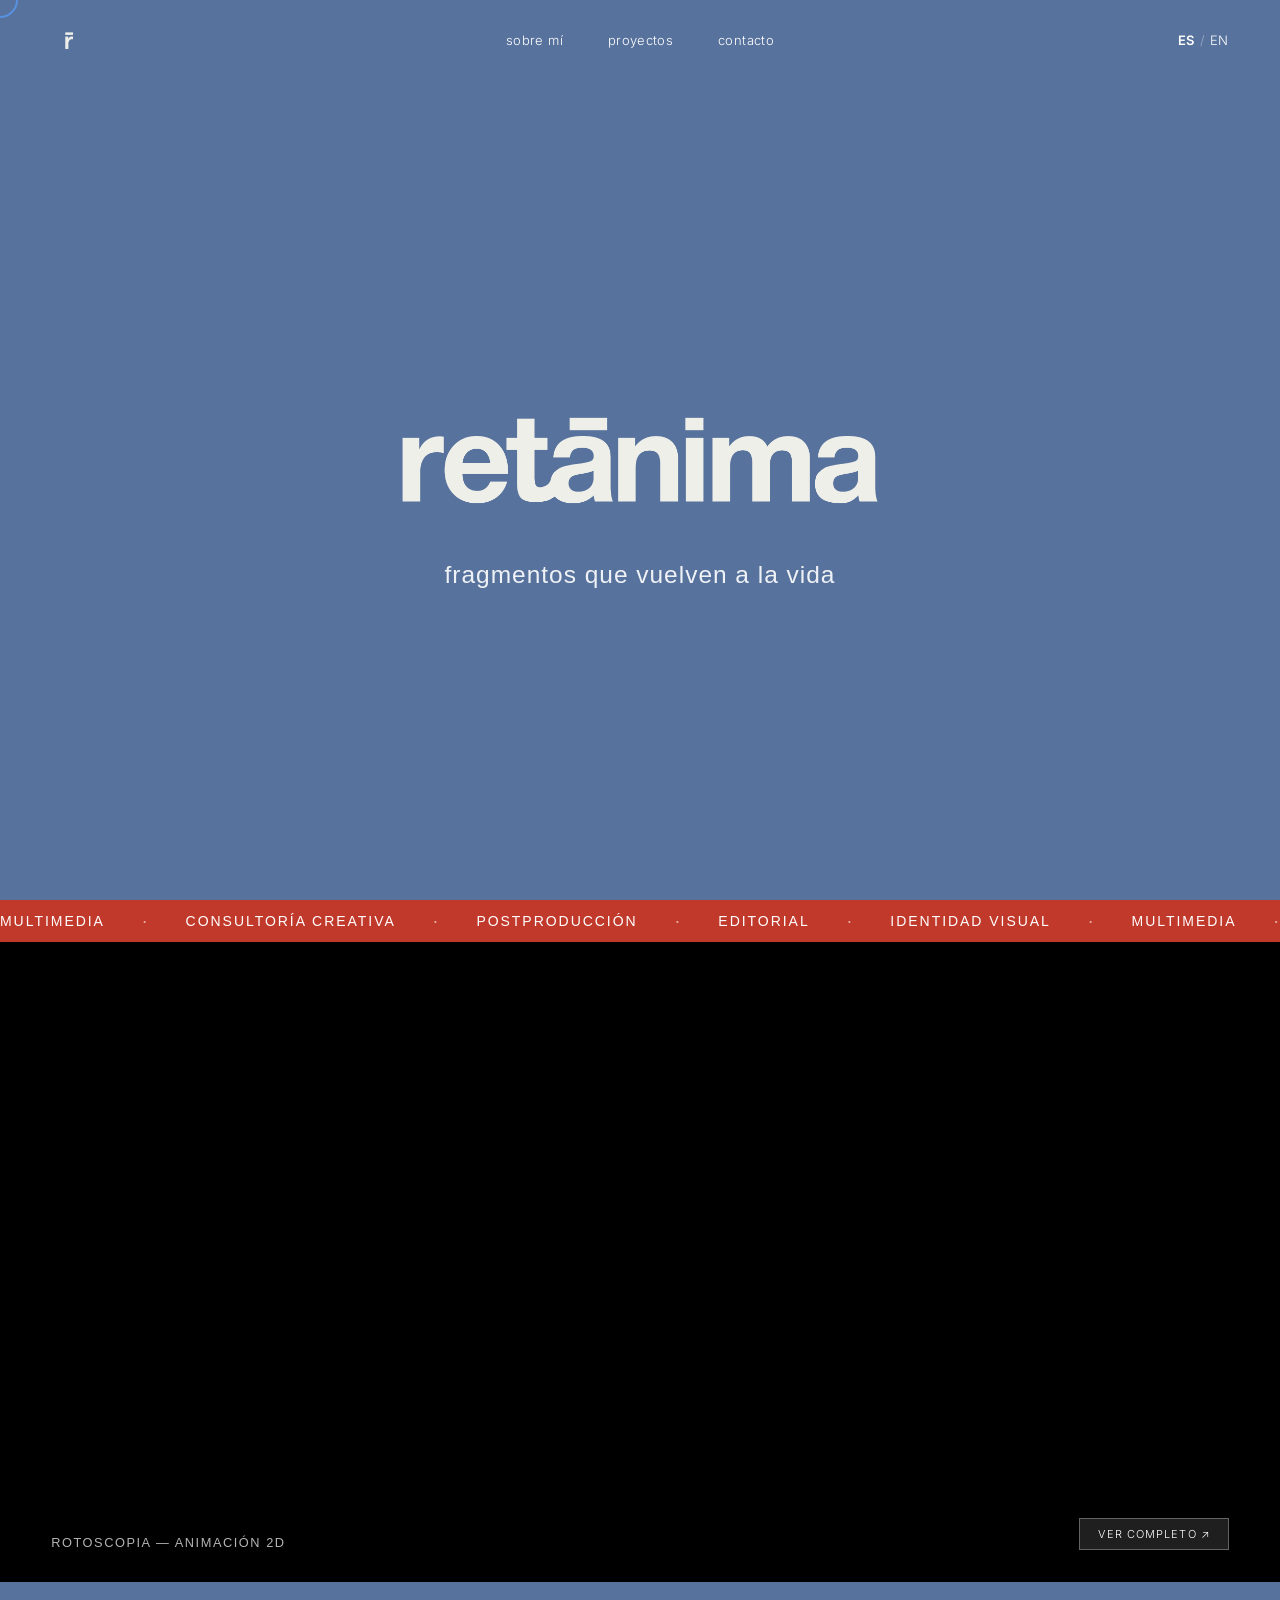
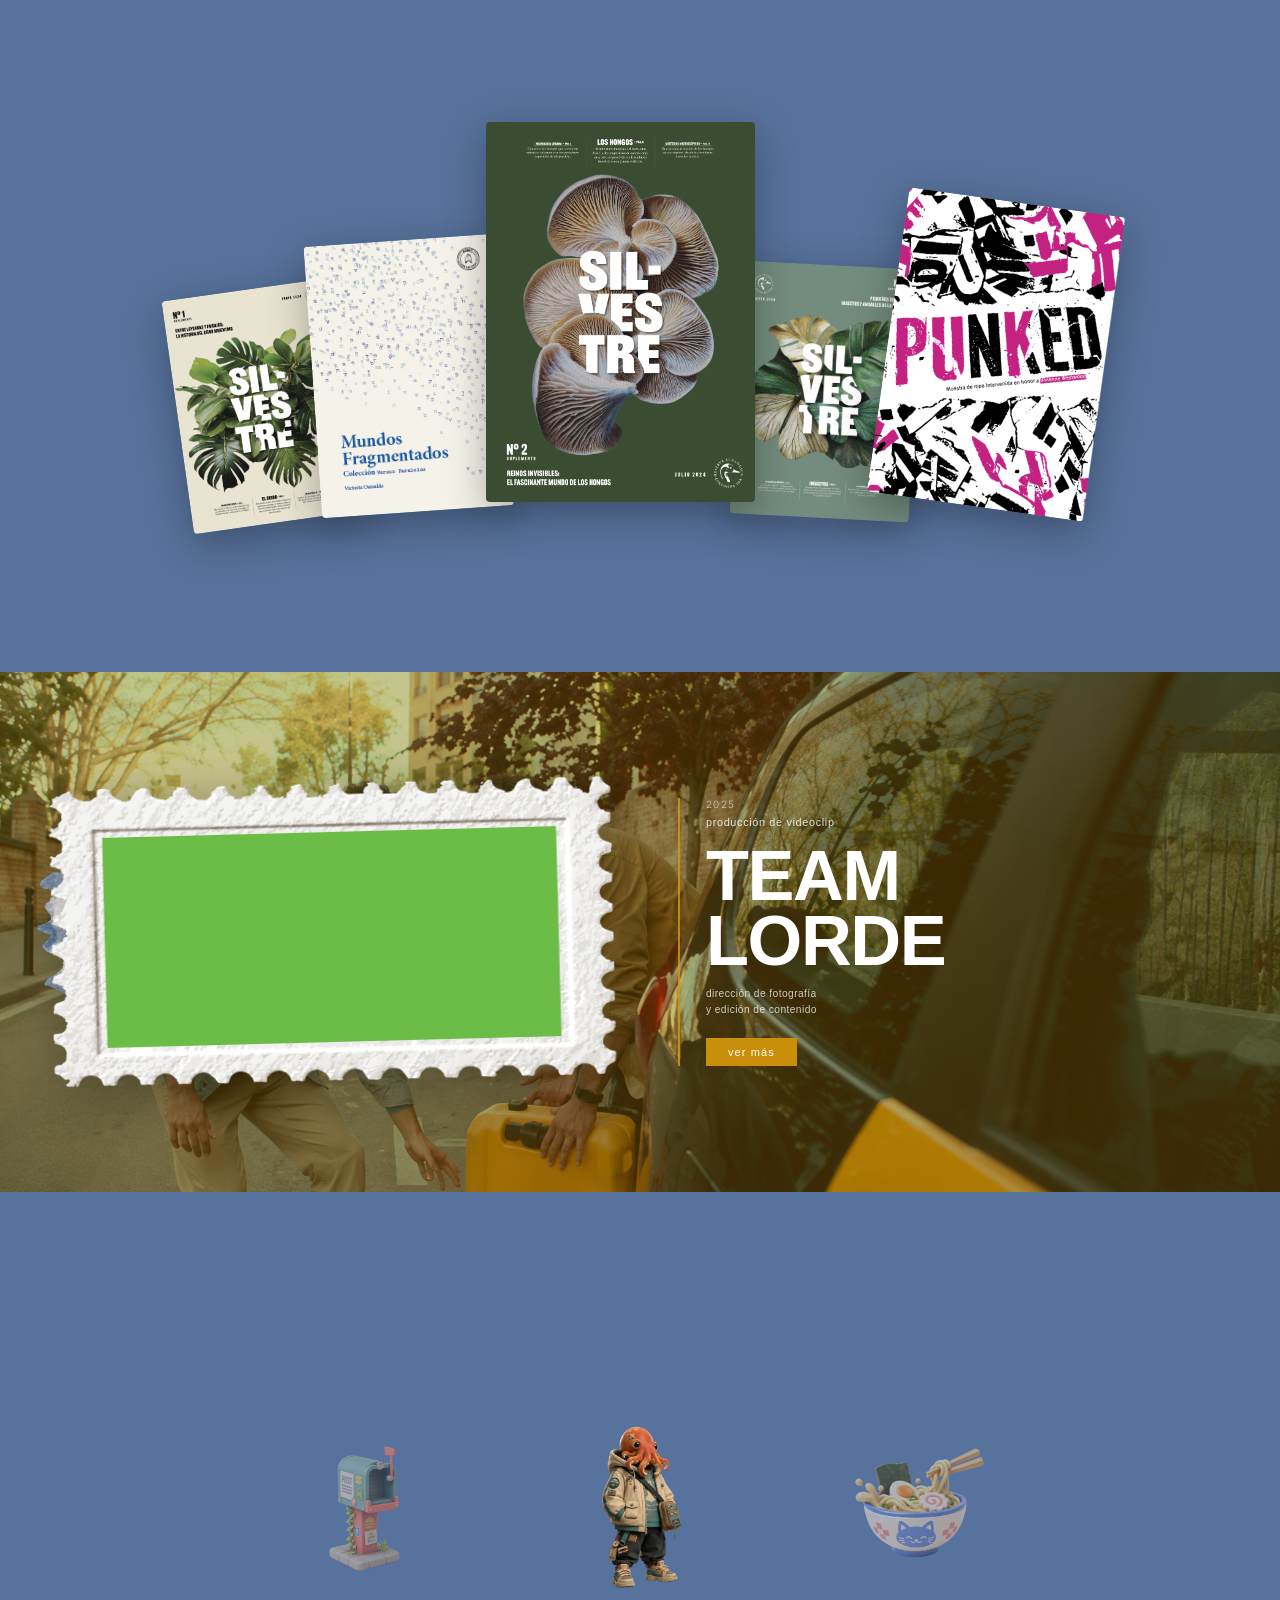
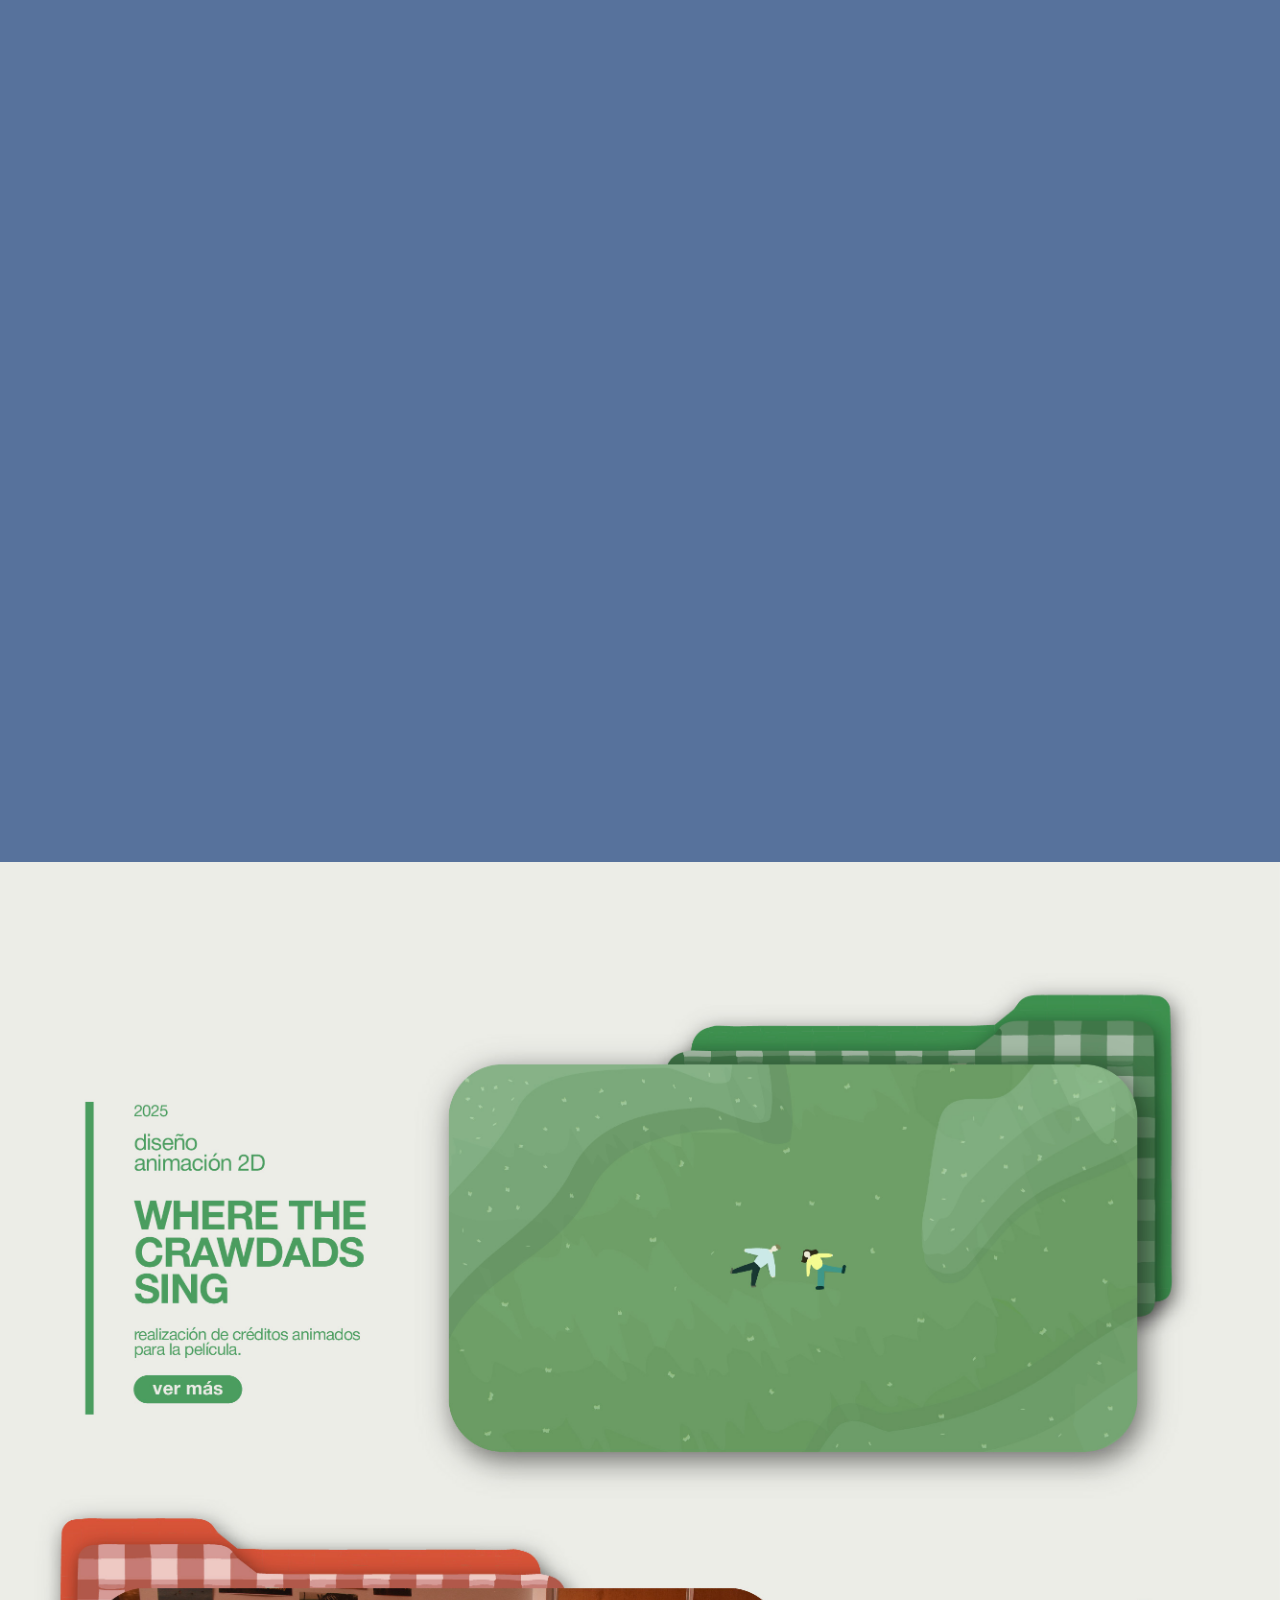
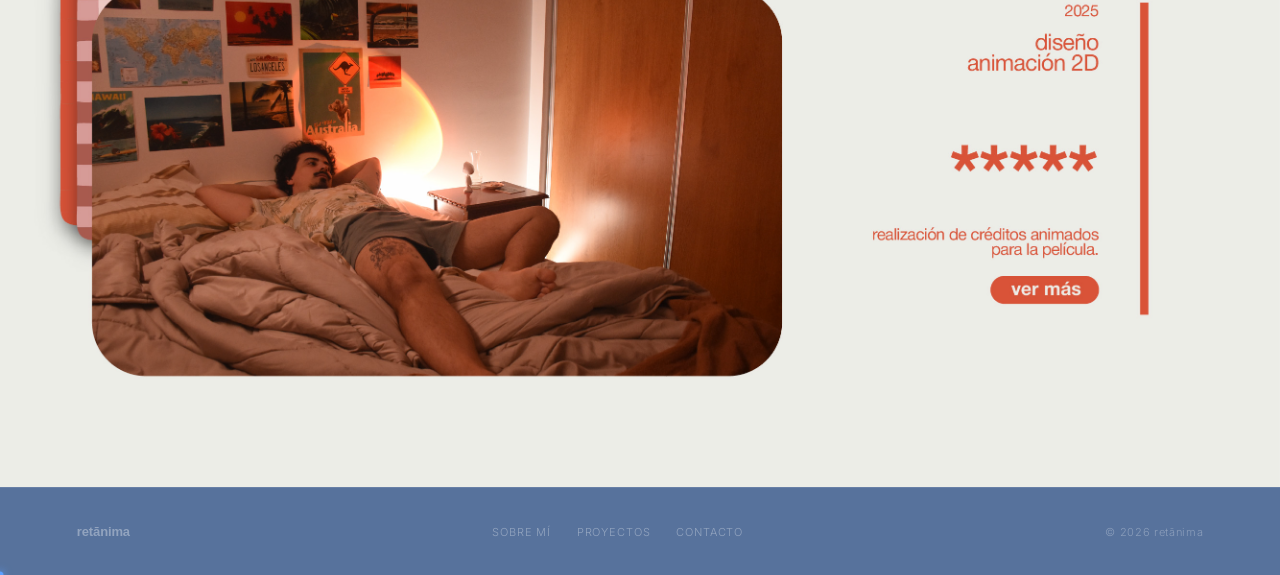
==== Claude/index.html @ 9c6d69f7 "Subir versión final" ====
<!DOCTYPE html>
<html lang="es">
<head>
<meta charset="UTF-8">
<meta name="viewport" content="width=device-width, initial-scale=1.0">
<title>retánima</title>
<link rel="icon" type="image/svg+xml" href="favicon.svg">
<link rel="stylesheet" href="https://fonts.googleapis.com/css2?family=Inter:wght@300;400&display=swap">
<style>
*{box-sizing:border-box;margin:0;padding:0;cursor:none!important}
html,body{overflow-x:hidden}
body{background:#57729c;-webkit-font-smoothing:antialiased}

/* CURSOR */
#cur-dot{position:fixed;width:7px;height:7px;background:#5b9fff;border-radius:50%;pointer-events:none;z-index:9999;transform:translate(-50%,-50%);transition:transform .15s ease;box-shadow:0 0 8px #5b9fff;}
#cur-ring{position:fixed;width:36px;height:36px;border:2px solid #5b9fff;border-radius:50%;pointer-events:none;z-index:9998;transform:translate(-50%,-50%);transition:width .3s ease,height .3s ease,opacity .3s;opacity:.7;}
body.cur-hover #cur-ring{width:52px;height:52px;opacity:1;}
body.cur-hover #cur-dot{transform:translate(-50%,-50%) scale(0);}

/* LOADER */
#loader{position:fixed;inset:0;z-index:9990;background:#57729c;display:flex;flex-direction:column;align-items:center;justify-content:center;gap:32px;transition:opacity .8s ease,visibility .8s ease;}
#loader.hide{opacity:0;visibility:hidden;pointer-events:none;}
#loader-logo{width:clamp(90px,14vw,150px);animation:ldPulse 1.4s ease-in-out infinite;}
#loader-bar{width:clamp(80px,12vw,130px);height:1px;background:rgba(255,255,255,.15);position:relative;overflow:hidden;}
#loader-bar::after{content:'';position:absolute;inset:0;background:#fff;transform:translateX(-100%);animation:ldBar 1.4s ease-in-out infinite;}
@keyframes ldPulse{0%,100%{opacity:.35}50%{opacity:.85}}
@keyframes ldBar{0%{transform:translateX(-100%)}100%{transform:translateX(100%)}}

/* HEADER */
header{
  position:fixed;
  top:0;left:0;right:0;
  z-index:900;
  height:80px;
  display:grid;
  grid-template-columns:1fr auto 1fr;
  align-items:center;
  padding:0 clamp(20px,4vw,52px);
}
.hdr-logo{
  display:flex;
  align-items:center;
  text-decoration:none;
  margin-left:-20px;
  margin-top:0;
}
.hdr-logo img{
  width:76px;
  height:76px;
  object-fit:contain;
}
nav.hdr-nav{
  display:flex;
  align-items:center;
  gap:clamp(24px,3.5vw,52px);
}
nav.hdr-nav a{
  font-family:'Inter',sans-serif;
  font-size:13px;
  font-weight:300;
  letter-spacing:.03em;
  text-decoration:none;
  color:#fff;
  transition:opacity .2s;
}
nav.hdr-nav a:hover{opacity:.55}
.nav-proyectos{position:relative;}
.nav-proy-btn{
  font-family:'Inter',sans-serif;font-size:13px;font-weight:300;
  letter-spacing:.03em;color:#fff;background:none;border:none;
  cursor:pointer;padding:0;transition:opacity .2s;
}
.nav-proy-btn:hover{opacity:.55;}
.proy-dropdown{
  position:absolute;
  top:calc(100% + 14px);
  left:50%;
  transform:translateX(-50%);
  background:rgba(30,36,50,.96);
  backdrop-filter:blur(14px);
  border:1px solid rgba(255,255,255,.1);
  border-radius:10px;
  padding:8px 0;
  min-width:230px;
  visibility:hidden;
  opacity:0;
  transform:translateX(-50%) translateY(-6px);
  transition:opacity .2s ease, transform .2s ease, visibility .2s;
  pointer-events:none;
  z-index:999;
}
.nav-proyectos.open .proy-dropdown{
  visibility:visible;
  opacity:1;
  transform:translateX(-50%) translateY(0);
  pointer-events:auto;
}
.proy-item{
  display:flex;
  align-items:center;
  gap:12px;
  padding:11px 20px;
  font-family:'Inter',sans-serif;
  font-size:12px;
  font-weight:300;
  letter-spacing:.06em;
  text-transform:uppercase;
  color:#fff;
  text-decoration:none;
  cursor:pointer;
  transition:background .15s;
  border:none;
  background:none;
  width:100%;
  text-align:left;
}
.proy-item:hover{background:rgba(255,255,255,.08);}
.proy-item .proy-tag{
  font-size:9px;
  letter-spacing:.12em;
  opacity:.4;
  border:1px solid rgba(255,255,255,.25);
  border-radius:3px;
  padding:2px 5px;
  flex:none;
}
.proy-divider{height:1px;background:rgba(255,255,255,.08);margin:6px 0;}
.hdr-lang{
  display:flex;
  justify-content:flex-end;
  align-items:center;
  gap:5px;
  font-family:'Inter',sans-serif;
  font-size:13px;
  font-weight:300;
  letter-spacing:.03em;
  cursor:pointer;
  color:#fff;
  background:none;
  border:none;
  padding:0;
  transition:opacity .2s;
}
.hdr-lang:hover{opacity:.55}
.hdr-lang span.active{font-weight:600}
.hdr-lang .sep{opacity:.4}

/* PORTADA */
.portada{
  position:relative;
  width:100%;
  height:100vh;
  min-height:560px;
  background:#57729c;
  display:flex;
  flex-direction:column;
  align-items:center;
  justify-content:center;
  overflow:hidden;
}
.portada-video{
  position:absolute;
  inset:0;
  width:100%;
  height:100%;
  object-fit:cover;
  object-position:center;
  pointer-events:none;
  user-select:none;
}
.portada-text{
  position:relative;
  z-index:2;
  text-align:center;
  display:flex;
  flex-direction:column;
  align-items:center;
  gap:2px;
}
.portada-logo{
  width:clamp(380px,70vw,960px);
  object-fit:contain;
  display:block;
  margin-top:-150px;
  margin-left:auto;
  margin-right:auto;
}
.portada-sub{
  font-family:'Helvetica Neue','Helvetica',Arial,sans-serif;
  font-weight:400;
  font-size:clamp(24.5px,1.6vw,22px);
  letter-spacing:.04em;
  color:#fff;
  opacity:.9;
  margin-top:-235px;
}

/* TICKER */
.ticker-wrap{
  width:100%;
  background:#c0392b;
  overflow:hidden;
  padding:13px 0;
}
.ticker-track{
  display:flex;
  align-items:center;
  gap:clamp(24px,3vw,48px);
  width:max-content;
  animation:ticker 18s linear infinite;
}
.ticker-track span{
  font-family:'Helvetica Neue','Helvetica',Arial,sans-serif;
  font-size:clamp(11px,1.1vw,14px);
  font-weight:400;
  letter-spacing:.14em;
  text-transform:uppercase;
  color:#fff;
  white-space:nowrap;
}
.ticker-track .dot{
  opacity:.6;
  font-size:8px;
}
@keyframes ticker{
  0%  {transform:translateX(0)}
  100%{transform:translateX(-50%)}
}

/* MARCIANO */
.marciano{
  position:relative;
  width:100%;
  background:#000;
  overflow:hidden;
}
.marciano video{
  width:100%;
  display:block;
}
.marciano-label{
  position:absolute;
  bottom:clamp(16px,2.5vw,32px);
  left:clamp(20px,4vw,52px);
  font-family:'Helvetica Neue','Helvetica',Arial,sans-serif;
  font-size:clamp(11px,1vw,13px);
  font-weight:300;
  letter-spacing:.12em;
  text-transform:uppercase;
  color:#fff;
  opacity:.7;
}
.marciano-btn{
  position:absolute;
  bottom:clamp(16px,2.5vw,32px);
  right:clamp(20px,4vw,52px);
  background:rgba(255,255,255,.12);
  border:1px solid rgba(255,255,255,.3);
  color:#fff;
  font-family:'Inter',sans-serif;
  font-size:11px;
  font-weight:300;
  letter-spacing:.1em;
  text-transform:uppercase;
  padding:8px 18px;
  cursor:pointer;
  backdrop-filter:blur(8px);
  transition:background .2s;
}
.marciano-btn:hover{background:rgba(255,255,255,.22)}

/* EDITORIAL */
.editorial{
  background:#57729c;
  padding:clamp(60px,8vw,100px) 0;
  overflow:hidden;
}
.editorial-head{
  padding:0 clamp(20px,4vw,52px);
  margin-bottom:clamp(32px,4vw,52px);
  text-align:center;
}
.editorial-head h2{
  font-family:'Helvetica Neue','Helvetica',Arial,sans-serif;
  font-size:clamp(28px,3.5vw,52px);
  font-weight:700;
  color:#fff;
  letter-spacing:-.01em;
}
.ed-track{
  display:flex;
  align-items:flex-end;
  justify-content:center;
  padding:40px clamp(20px,4vw,52px) 70px;
}
.ed-card{
  flex:none;
  cursor:pointer;
  border-radius:4px;
  overflow:hidden;
  box-shadow:0 12px 40px rgba(0,0,0,.3);
  transition:transform .3s cubic-bezier(.16,.84,.34,1),box-shadow .3s ease;
  position:relative;
}
.ed-card img{width:100%;display:block;}
.ed-card:nth-child(1){width:clamp(110px,13vw,180px);transform:rotate(-8deg) translateY(22px);margin-right:-28px;z-index:1;}
.ed-card:nth-child(2){width:clamp(130px,15vw,210px);transform:rotate(-4deg) translateY(10px);margin-right:-18px;z-index:2;}
.ed-card:nth-child(3){width:clamp(170px,21vw,290px);transform:rotate(0deg) translateY(0);z-index:5;}
.ed-card:nth-child(4){width:clamp(120px,14vw,190px);transform:rotate(3deg) translateY(16px);margin-left:-18px;z-index:2;}
.ed-card:nth-child(5){width:clamp(145px,17vw,235px);transform:rotate(8deg) translateY(6px);margin-left:-28px;z-index:3;}
.ed-card:nth-child(1):hover{transform:rotate(-8deg) translateY(4px) scale(1.05);box-shadow:0 28px 60px rgba(0,0,0,.45);z-index:10;}
.ed-card:nth-child(2):hover{transform:rotate(-4deg) translateY(-8px) scale(1.05);box-shadow:0 28px 60px rgba(0,0,0,.45);z-index:10;}
.ed-card:nth-child(3):hover{transform:rotate(0deg) translateY(-14px) scale(1.05);box-shadow:0 28px 60px rgba(0,0,0,.45);z-index:10;}
.ed-card:nth-child(4):hover{transform:rotate(3deg) translateY(-8px) scale(1.05);box-shadow:0 28px 60px rgba(0,0,0,.45);z-index:10;}
.ed-card:nth-child(5):hover{transform:rotate(8deg) translateY(4px) scale(1.05);box-shadow:0 28px 60px rgba(0,0,0,.45);z-index:10;}

/* TEAM */
.team-section{
  position:relative;
  width:100%;
  min-height:520px;
  overflow:hidden;
  display:flex;
  align-items:center;
}
.team-bg{
  position:absolute;inset:0;
  width:100%;height:100%;
  object-fit:cover;object-position:center;
}
.team-overlay{
  position:absolute;inset:0;
  background:rgba(155,105,10,.38);
  z-index:1;
}
.team-cinta{
  position:absolute;
  top:50%;left:2%;
  transform:translateY(-55%) rotate(-3deg);
  width:clamp(220px,36vw,500px);
  z-index:2;
  pointer-events:none;
}
.team-papel{
  position:absolute;
  top:-10px;left:0;right:0;
  width:100%;
  z-index:2;
  pointer-events:none;
}
.team-content{
  position:relative;z-index:3;
  display:flex;align-items:center;
  justify-content:space-between;
  width:100%;
  padding:clamp(48px,7vw,90px) clamp(20px,4vw,52px);
  gap:clamp(32px,5vw,80px);
}
.team-left{flex:0 0 auto;}
.stamp-outer{
  position:relative;
  transform:rotate(-1.5deg);
  width:clamp(300px,44vw,620px);
  padding:20px 24px;
}
.stamp-outer video{
  display:block;
  width:100%;
  position:relative;
  z-index:2;
}
.stamp-frame{
  position:absolute;
  inset:0;
  width:100%;
  height:100%;
  object-fit:fill;
  z-index:1;
  pointer-events:none;
  filter:drop-shadow(4px 8px 28px rgba(0,0,0,.35));
}
.team-right{
  flex:1;
  display:flex;flex-direction:column;gap:6px;
  color:#fff;
  border-left:2px solid rgba(210,155,20,.8);
  padding-left:clamp(16px,2vw,28px);
}
.team-year{
  font-family:'Inter',sans-serif;font-size:10px;
  font-weight:300;letter-spacing:.14em;opacity:.65;
}
.team-tipo{
  font-family:'Helvetica Neue','Helvetica',Arial,sans-serif;
  font-size:clamp(10px,.85vw,12px);font-weight:300;
  letter-spacing:.06em;opacity:.82;
}
.team-title{
  font-family:'Helvetica Neue','Helvetica',Arial,sans-serif;
  font-size:clamp(36px,5.5vw,80px);font-weight:700;
  line-height:.92;letter-spacing:-.02em;
  margin:10px 0 6px;
}
.team-desc{
  font-family:'Helvetica Neue','Helvetica',Arial,sans-serif;
  font-size:clamp(10px,.8vw,12px);font-weight:300;
  letter-spacing:.04em;opacity:.75;line-height:1.55;
}
.team-btn{
  display:inline-block;margin-top:14px;
  background:#c98f0a;color:#fff;
  font-family:'Helvetica Neue','Helvetica',Arial,sans-serif;
  font-size:11px;letter-spacing:.1em;text-transform:lowercase;
  text-decoration:none;padding:8px 22px;
  transition:opacity .2s;align-self:flex-start;
}
.team-btn:hover{opacity:.8}

/* MODELOS 3D */
.modelos{
  background:#57729c;
  min-height:70vh;
  display:flex;
  justify-content:center;
  align-items:center;
  overflow:hidden;
}
.modelos-row{
  display:flex;
  align-items:flex-end;
  justify-content:center;
  width:60vw;
}
.modelo-item{
  display:flex;
  align-items:flex-end;
  justify-content:center;
  cursor:pointer;
  flex:2;
  transition:flex .4s cubic-bezier(.16,.84,.34,1), opacity .4s ease;
  opacity:.55;
  min-width:0;
}
.modelo-item.active{
  flex:3;
  opacity:1;
}
.modelo-item img{
  width:100%;
  object-fit:contain;
  display:block;
  transform:scale(1.5);
  transform-origin:bottom center;
}
.modelo-item.active img{
  transform:scale(1);
}
.modelo-item:hover:not(.active){opacity:.75;}

/* VIDEOS EN CARPETAS */
.videos-carpetas{width:100%;background:#57729c;}
.videos-carpetas img{display:block;width:100%;height:auto;}

/* LUGARES */
.lugares{
  width:100%;
  background:#57729c;
}
.lugares video{
  display:block;
  width:100%;
  height:auto;
}

/* LIGHTBOX EDITORIAL */
#elb{
  position:fixed;inset:0;z-index:1000;
  background:rgba(0,0,0,.92);
  display:flex;flex-direction:column;align-items:center;justify-content:center;
  gap:22px;
  visibility:hidden;opacity:0;transition:opacity .3s,visibility .3s;
  cursor:zoom-out;
}
#elb.open{visibility:visible;opacity:1}
#elb img{
  max-width:78vw;max-height:76vh;
  object-fit:contain;
  border-radius:4px;
  cursor:default;
}
#elb-x{
  position:fixed;top:20px;right:28px;
  font-family:'Inter',sans-serif;font-size:11px;letter-spacing:.14em;
  text-transform:uppercase;color:#fff;cursor:pointer;opacity:.6;
}
#elb-x:hover{opacity:1}
#elb-link{
  font-family:'Helvetica Neue','Helvetica',Arial,sans-serif;
  font-size:11px;letter-spacing:.12em;text-transform:uppercase;
  color:#fff;text-decoration:none;
  border:1px solid rgba(255,255,255,.35);
  padding:10px 26px;
  transition:background .2s;
  cursor:pointer;
}
#elb-link:hover{background:rgba(255,255,255,.1)}
#elb-link.hidden{display:none}

/* LIGHTBOX VIDEO */
#vlb{
  position:fixed;inset:0;z-index:1000;
  background:rgba(0,0,0,.92);
  display:flex;align-items:center;justify-content:center;
  visibility:hidden;opacity:0;transition:opacity .3s,visibility .3s;
  cursor:zoom-out;
}
#vlb.open{visibility:visible;opacity:1}
#vlb video{
  max-width:92vw;max-height:88vh;
  cursor:default;
}
#vlb-x{
  position:fixed;top:20px;right:28px;
  font-family:'Inter',sans-serif;font-size:11px;letter-spacing:.14em;
  text-transform:uppercase;color:#fff;cursor:pointer;opacity:.6;
}
#vlb-x:hover{opacity:1}

/* FOOTER */
footer{
  border-top:1px solid rgba(255,255,255,.1);
  padding:clamp(24px,3vw,36px) clamp(24px,6vw,80px);
  display:flex;align-items:center;justify-content:space-between;gap:24px;flex-wrap:wrap;
  background:#57729c;
}
.ft-brand{font-family:'Helvetica Neue','Helvetica',Arial,sans-serif;font-size:13px;font-weight:700;letter-spacing:-.01em;color:#fff;opacity:.35;text-decoration:none;}
.ft-copy{font-family:'Inter',sans-serif;font-size:11px;font-weight:300;letter-spacing:.06em;opacity:.3;color:#fff;}
.ft-links{display:flex;gap:clamp(16px,2vw,28px);}
.ft-links a{font-family:'Inter',sans-serif;font-size:11px;font-weight:300;letter-spacing:.08em;text-transform:uppercase;color:#fff;text-decoration:none;opacity:.35;transition:opacity .2s;}
.ft-links a:hover{opacity:.7;}
</style>
</head>
<body>

<header>
  <a href="#" class="hdr-logo">
    <img src="../home/reduccion de logo.png" alt="retānima">
  </a>
  <nav class="hdr-nav">
    <a href="sobre-mi.html" data-i18n="nav.sobre">sobre mí</a>
    <span class="nav-proyectos" id="navProy">
      <button class="nav-proy-btn" data-i18n="nav.proyectos">proyectos</button>
      <div class="proy-dropdown">
        <a class="proy-item" href="PUNKED - Galeria.html">PUNKED <span class="proy-tag">editorial</span></a>
        <a class="proy-item" href="Silvestre - Galeria.html">SILVESTRE <span class="proy-tag">editorial</span></a>
        <a class="proy-item" href="MundosFragmentados.html">MUNDOS FRAGMENTADOS <span class="proy-tag">editorial</span></a>
        <div class="proy-divider"></div>
        <button class="proy-item" id="proy-team">TEAM VIDEOCLIP <span class="proy-tag">video</span></button>
        <button class="proy-item" id="proy-marciano">ROTOSCOPIA — ANIMACIÓN 2D <span class="proy-tag">video</span></button>
        <button class="proy-item" id="proy-interestelar">REGRESO INTERESTELAR <span class="proy-tag">video</span></button>
      </div>
    </span>
    <a href="contacto.html" data-i18n="nav.contacto">contacto</a>
  </nav>
  <button class="hdr-lang" id="langToggle" aria-label="Cambiar idioma">
    <span class="active" id="langES">ES</span>
    <span class="sep">/</span>
    <span id="langEN">EN</span>
  </button>
</header>

<section class="portada">
  <video class="portada-video" src="../home/StickersAnimados.mp4"
    autoplay loop muted playsinline disablepictureinpicture
    preload="auto"></video>
  <div class="portada-text">
    <img class="portada-logo" src="../home/logo.png" alt="retānima">
    <p class="portada-sub" data-i18n="hero.sub">fragmentos que vuelven a la vida</p>
  </div>
</section>

<div class="ticker-wrap">
  <div class="ticker-track">
    <span>MULTIMEDIA</span><span class="dot">•</span>
    <span>CONSULTORÍA CREATIVA</span><span class="dot">•</span>
    <span>POSTPRODUCCIÓN</span><span class="dot">•</span>
    <span>EDITORIAL</span><span class="dot">•</span>
    <span>IDENTIDAD VISUAL</span><span class="dot">•</span>
    <span>MULTIMEDIA</span><span class="dot">•</span>
    <span>CONSULTORÍA CREATIVA</span><span class="dot">•</span>
    <span>POSTPRODUCCIÓN</span><span class="dot">•</span>
    <span>EDITORIAL</span><span class="dot">•</span>
    <span>IDENTIDAD VISUAL</span><span class="dot">•</span>
  </div>
</div>

<section class="marciano">
  <video id="marcianoVid" src="../home/MarcianoAnimacion.mp4" autoplay muted playsinline preload="auto"></video>
  <img id="marcianoStill" src="../home/StillAnimacion.png" style="display:none;width:100%;cursor:pointer">
  <span class="marciano-label">Rotoscopia — Animación 2D</span>
  <button class="marciano-btn" id="marcianoOpen">Ver completo ↗</button>
</section>

<section class="editorial">
  <div class="ed-track">
    <div class="ed-card" data-src="../SILVESTRE/Portada1Silvestre.jpg">
      <img src="../SILVESTRE/Portada1Silvestre.jpg" alt="Silvestre">
    </div>
    <div class="ed-card"
      data-src="../MundosFragmentados/P%C3%A1ginas/P%C3%A1gina%20(1).jpg"
      data-href="MundosFragmentados.html">
      <img src="../MundosFragmentados/P%C3%A1ginas/P%C3%A1gina%20(1).jpg" alt="Mundos Fragmentados">
    </div>
    <div class="ed-card" data-src="../SILVESTRE/Portada2Silvestre.jpg">
      <img src="../SILVESTRE/Portada2Silvestre.jpg" alt="Silvestre">
    </div>
    <div class="ed-card" data-src="../SILVESTRE/Portada3Silvestre.jpg">
      <img src="../SILVESTRE/Portada3Silvestre.jpg" alt="Silvestre">
    </div>
    <div class="ed-card" data-src="../PUNKED/mockups/DobleGrupalMockup-02.png">
      <img src="../PUNKED/mockups/DobleGrupalMockup-02.png" alt="PUNKED">
    </div>
  </div>
</section>

<section class="team-section">
  <img class="team-bg" src="../home/FondoTeam.png" alt="">
  <div class="team-overlay"></div>
  <img class="team-papel" src="../home/papel png.png" alt="">
  <img class="team-cinta" src="../home/cinta cuadrille.png" alt="">
  <div class="team-content">
    <div class="team-left">
      <div class="stamp-outer">
        <img class="stamp-frame" src="../home/estampa larga.png" alt="">
        <video src="../home/Team Videoclip.mp4" autoplay loop muted playsinline preload="auto"></video>
      </div>
    </div>
    <div class="team-right">
      <span class="team-year">2025</span>
      <span class="team-tipo">producción de videoclip</span>
      <h2 class="team-title">TEAM<br>LORDE</h2>
      <p class="team-desc">dirección de fotografía<br>y edición de contenido</p>
      <a href="#" class="team-btn">ver más</a>
    </div>
  </div>
</section>

<section class="modelos">
  <div class="modelos-row">
    <div class="modelo-item">
      <img src="../home/3.png" alt="Modelo 3D 2">
    </div>
    <div class="modelo-item active">
      <img src="../home/2.png" alt="Modelo 3D 1">
    </div>
    <div class="modelo-item">
      <img src="../home/4.png" alt="Modelo 3D 3">
    </div>
  </div>
</section>

<section class="lugares">
  <video autoplay loop muted playsinline disablepictureinpicture>
    <source src="../home/LugaresRetanima.mp4" type="video/mp4">
  </video>
</section>

<section class="videos-carpetas">
  <img src="../home/videosencarpetas.jpg" alt="">
</section>

<footer>
  <a href="retanima.html" class="ft-brand">retānima</a>
  <div class="ft-links">
    <a href="sobre-mi.html">sobre mí</a>
    <a href="retanima.html">proyectos</a>
    <a href="contacto.html">contacto</a>
  </div>
  <span class="ft-copy">© 2026 retānima</span>
</footer>

<div id="elb">
  <span id="elb-x">Cerrar ✕</span>
  <img id="elb-img" src="" alt="">
  <a id="elb-link" href="#" class="hidden">Ver proyecto →</a>
</div>

<div id="vlb">
  <span id="vlb-x">Cerrar ✕</span>
  <video id="vlb-vid" controls playsinline></video>
</div>

<div id="cur-dot"></div>
<div id="cur-ring"></div>
<div id="loader">
  <img id="loader-logo" src="../home/reduccion de logo.png" alt="retánima">
  <div id="loader-bar"></div>
</div>

<script>
const langToggle = document.getElementById('langToggle');
const langES = document.getElementById('langES');
const langEN = document.getElementById('langEN');
let currentLang = 'es';

const i18n = {
  es: {
    'nav.sobre': 'sobre mí',
    'nav.proyectos': 'proyectos',
    'nav.contacto': 'contacto',
    'hero.sub': 'fragmentos que vuelven a la vida',
  },
  en: {
    'nav.sobre': 'about',
    'nav.proyectos': 'projects',
    'nav.contacto': 'contact',
    'hero.sub': 'fragments that come back to life',
  }
};

langToggle.addEventListener('click', () => {
  currentLang = currentLang === 'es' ? 'en' : 'es';
  langES.classList.toggle('active', currentLang === 'es');
  langEN.classList.toggle('active', currentLang === 'en');
  document.querySelectorAll('[data-i18n]').forEach(el => {
    const key = el.dataset.i18n;
    if (i18n[currentLang][key]) el.textContent = i18n[currentLang][key];
  });
});

const vlb = document.getElementById('vlb');
const vlbVid = document.getElementById('vlb-vid');
const marcianoVid = document.getElementById('marcianoVid');
const marcianoStill = document.getElementById('marcianoStill');

marcianoVid.addEventListener('ended', () => {
  marcianoVid.style.display = 'none';
  marcianoStill.style.display = 'block';
});

function openVlb(src) {
  if(src) vlbVid.src = src;
  vlb.classList.add('open');
  vlbVid.currentTime = 0;
  vlbVid.play();
  document.body.style.overflow = 'hidden';
}

document.getElementById('marcianoOpen').addEventListener('click', () => openVlb('../home/MarcianoAnimacion.mp4'));
marcianoVid.addEventListener('click', () => openVlb('../home/MarcianoAnimacion.mp4'));
marcianoStill.addEventListener('click', () => openVlb('../home/MarcianoAnimacion.mp4'));

function closeVlb() {
  vlb.classList.remove('open');
  vlbVid.pause();
  document.body.style.overflow = '';
}

vlb.addEventListener('click', closeVlb);
document.getElementById('vlb-x').addEventListener('click', e => { e.stopPropagation(); closeVlb(); });
document.addEventListener('keydown', e => { if (e.key === 'Escape') { closeVlb(); closeElb(); } });

/* PROYECTOS DROPDOWN */
const navProy = document.getElementById('navProy');
navProy.addEventListener('click', e => { e.stopPropagation(); navProy.classList.toggle('open'); });
document.addEventListener('click', () => navProy.classList.remove('open'));

document.getElementById('proy-team').addEventListener('click', () => {
  navProy.classList.remove('open');
  openVlb('../home/Team Videoclip.mp4');
});
document.getElementById('proy-marciano').addEventListener('click', () => {
  navProy.classList.remove('open');
  openVlb('../home/MarcianoAnimacion.mp4');
});
document.getElementById('proy-interestelar').addEventListener('click', () => {
  navProy.classList.remove('open');
  openVlb('../home/Multi3_TP2_RegresoInterestelar.mp4');
});

const elb = document.getElementById('elb');
const elbImg = document.getElementById('elb-img');
const elbLink = document.getElementById('elb-link');

document.querySelectorAll('.ed-card').forEach(card => {
  card.addEventListener('click', e => {
    e.stopPropagation();
    elbImg.src = card.dataset.src;
    if (card.dataset.href) {
      elbLink.href = card.dataset.href;
      elbLink.classList.remove('hidden');
    } else {
      elbLink.classList.add('hidden');
    }
    elb.classList.add('open');
    document.body.style.overflow = 'hidden';
  });
});

function closeElb() {
  elb.classList.remove('open');
  document.body.style.overflow = '';
}
elb.addEventListener('click', closeElb);
document.getElementById('elb-x').addEventListener('click', e => { e.stopPropagation(); closeElb(); });
elbImg.addEventListener('click', e => e.stopPropagation());

document.querySelectorAll('.modelo-item').forEach(item => {
  item.addEventListener('click', () => {
    document.querySelectorAll('.modelo-item').forEach(i => i.classList.remove('active'));
    item.classList.add('active');
  });
});
elbLink.addEventListener('click', e => e.stopPropagation());

/* CURSOR */
const curDot = document.getElementById('cur-dot');
const curRing = document.getElementById('cur-ring');
let mx=0, my=0, rx=0, ry=0;
document.addEventListener('mousemove', e => {
  mx = e.clientX; my = e.clientY;
  curDot.style.left = mx + 'px';
  curDot.style.top = my + 'px';
});
document.querySelectorAll('a, button, .modelo-item, .ed-card, [role="button"]').forEach(el => {
  el.addEventListener('mouseenter', () => document.body.classList.add('cur-hover'));
  el.addEventListener('mouseleave', () => document.body.classList.remove('cur-hover'));
});
(function animRing() {
  rx += (mx - rx) * .1;
  ry += (my - ry) * .1;
  curRing.style.left = rx + 'px';
  curRing.style.top = ry + 'px';
  requestAnimationFrame(animRing);
})();

/* LOADER */
const loader = document.getElementById('loader');
const hideLoader = () => loader.classList.add('hide');
window.addEventListener('load', () => setTimeout(hideLoader, 400));
setTimeout(hideLoader, 3500);
</script>

</body>
</html>
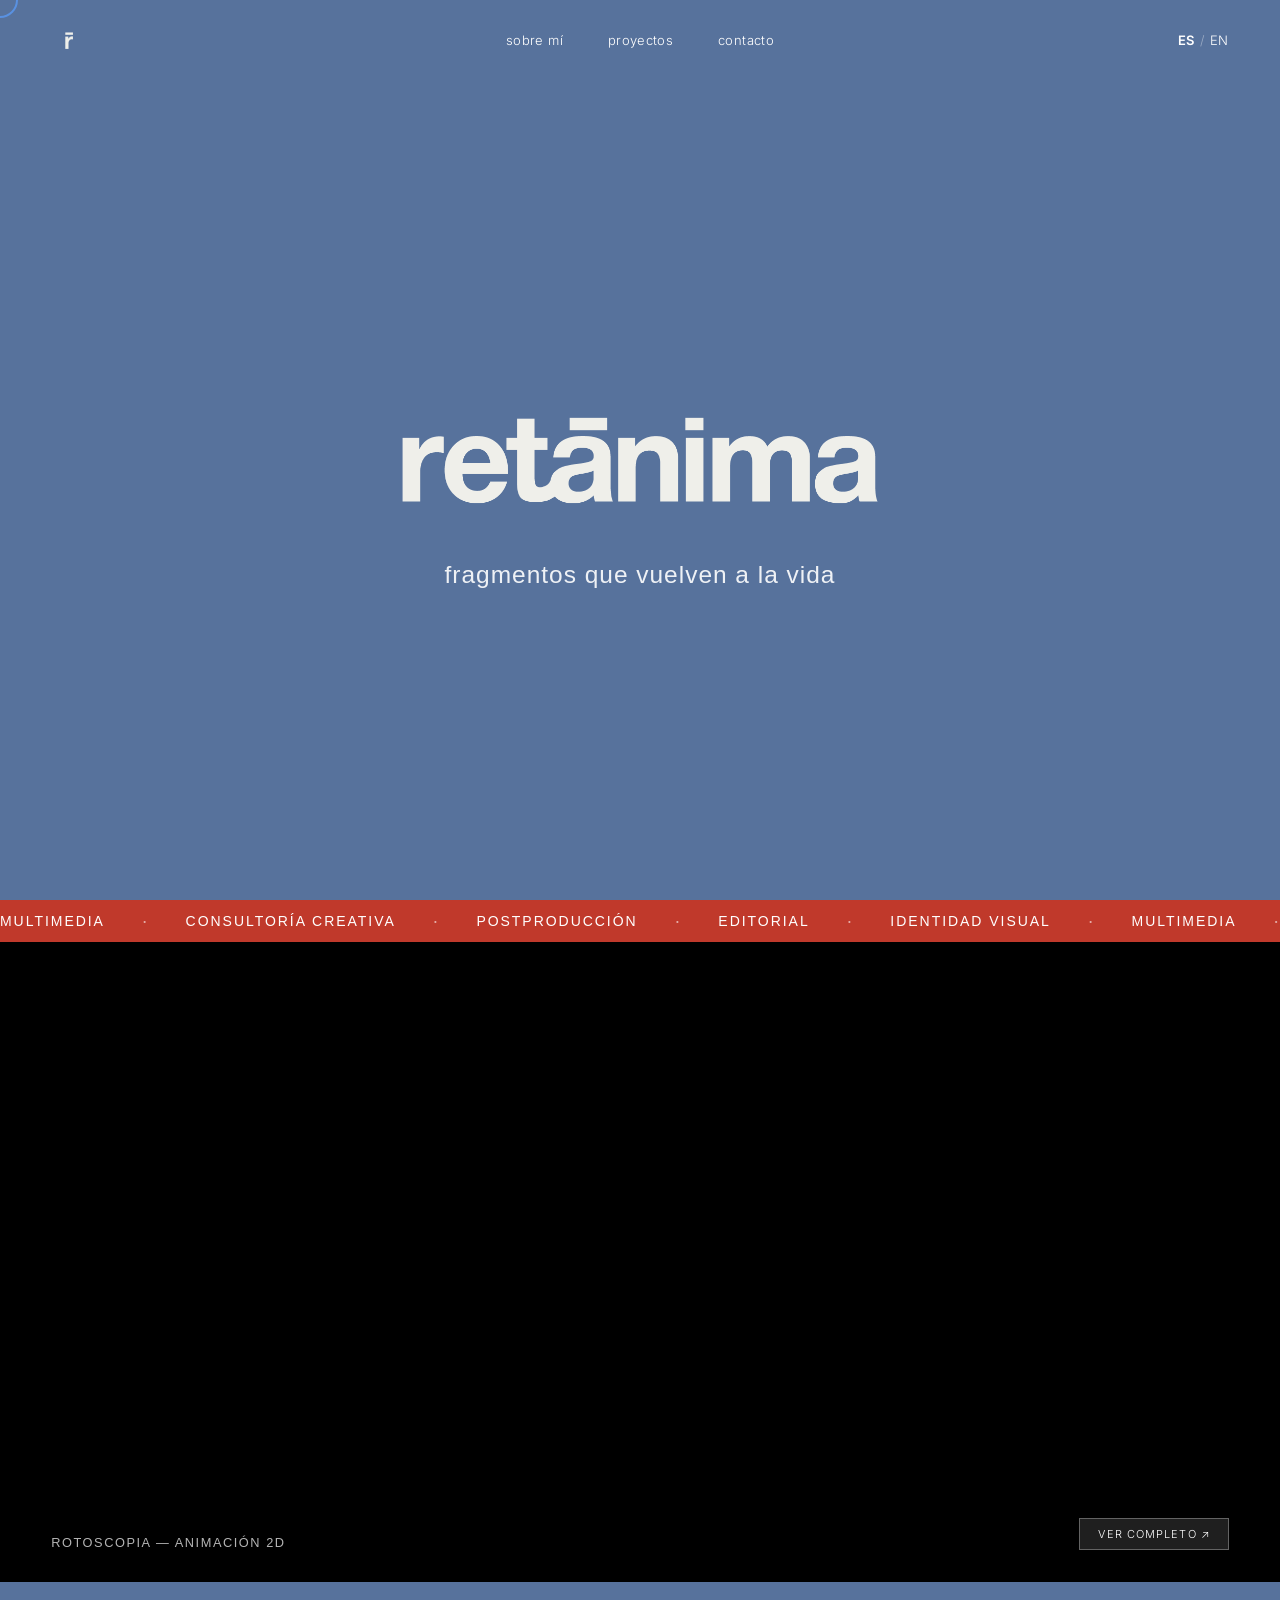
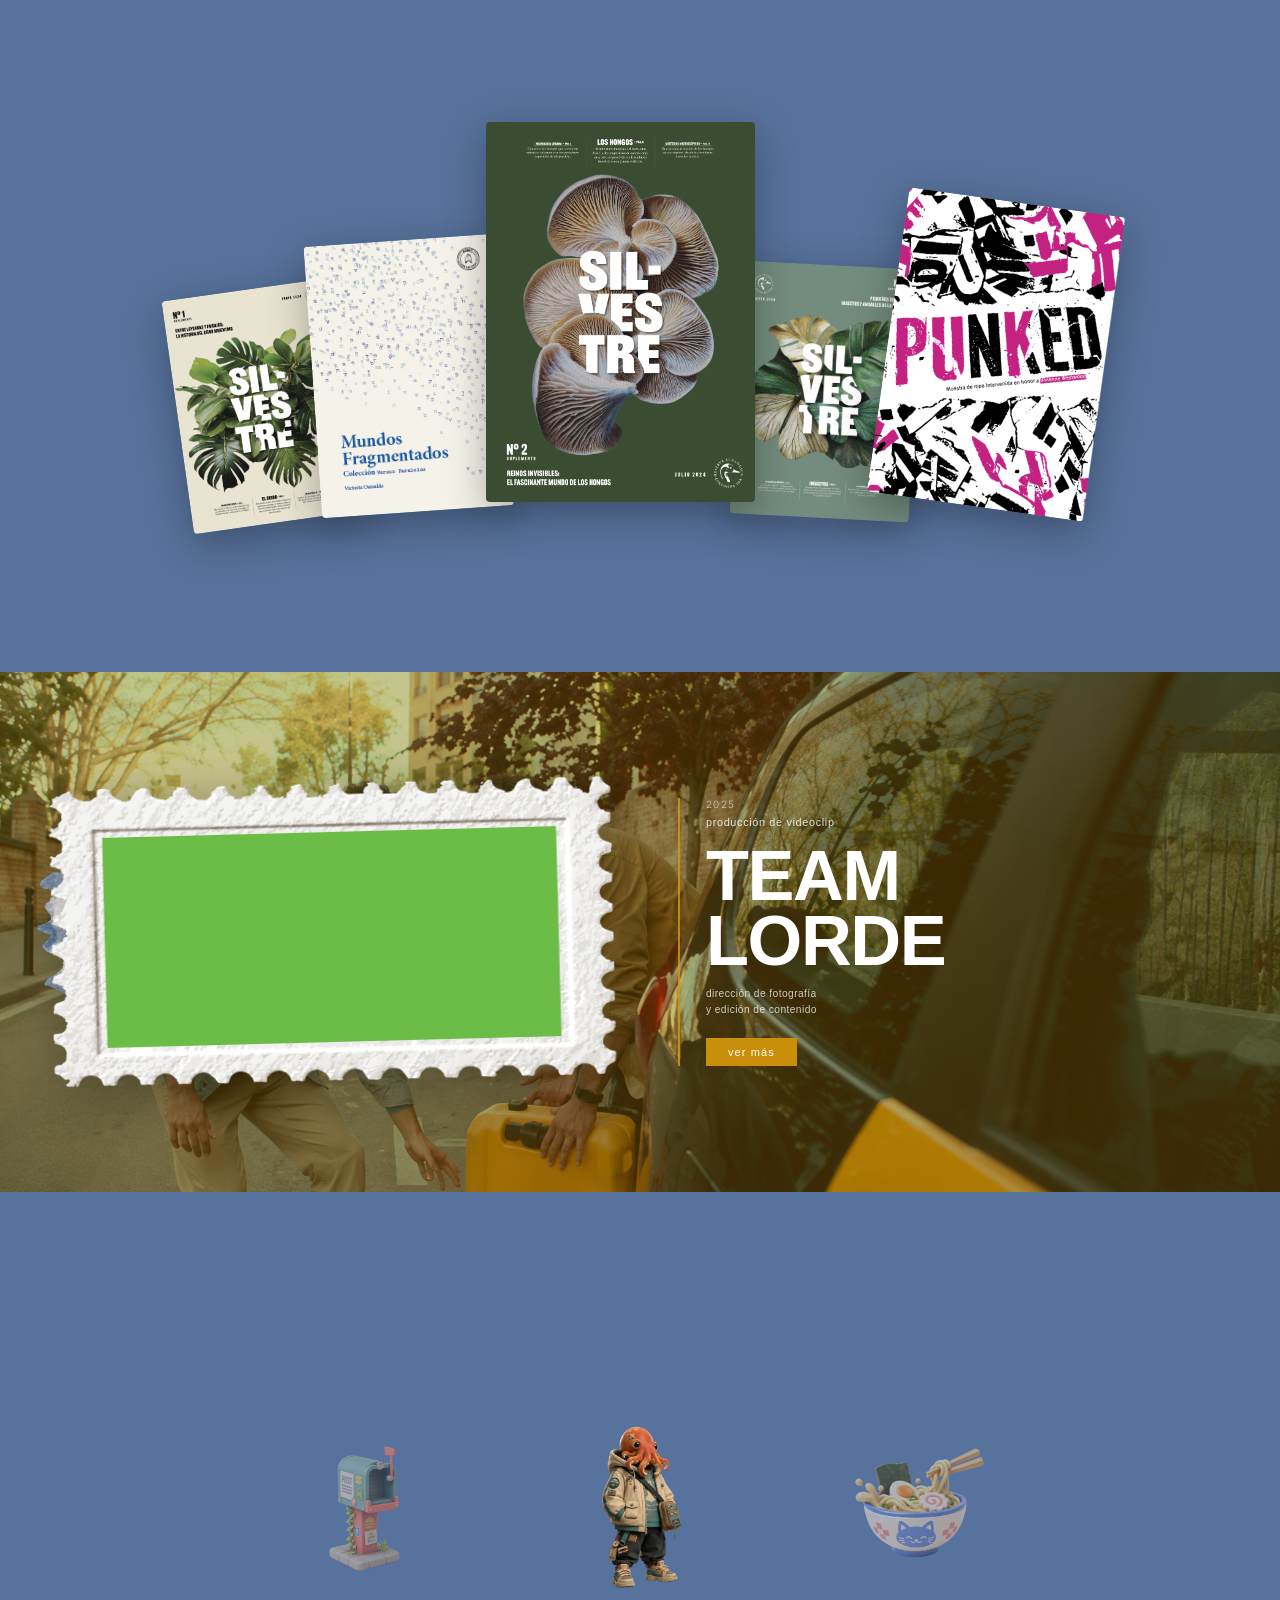
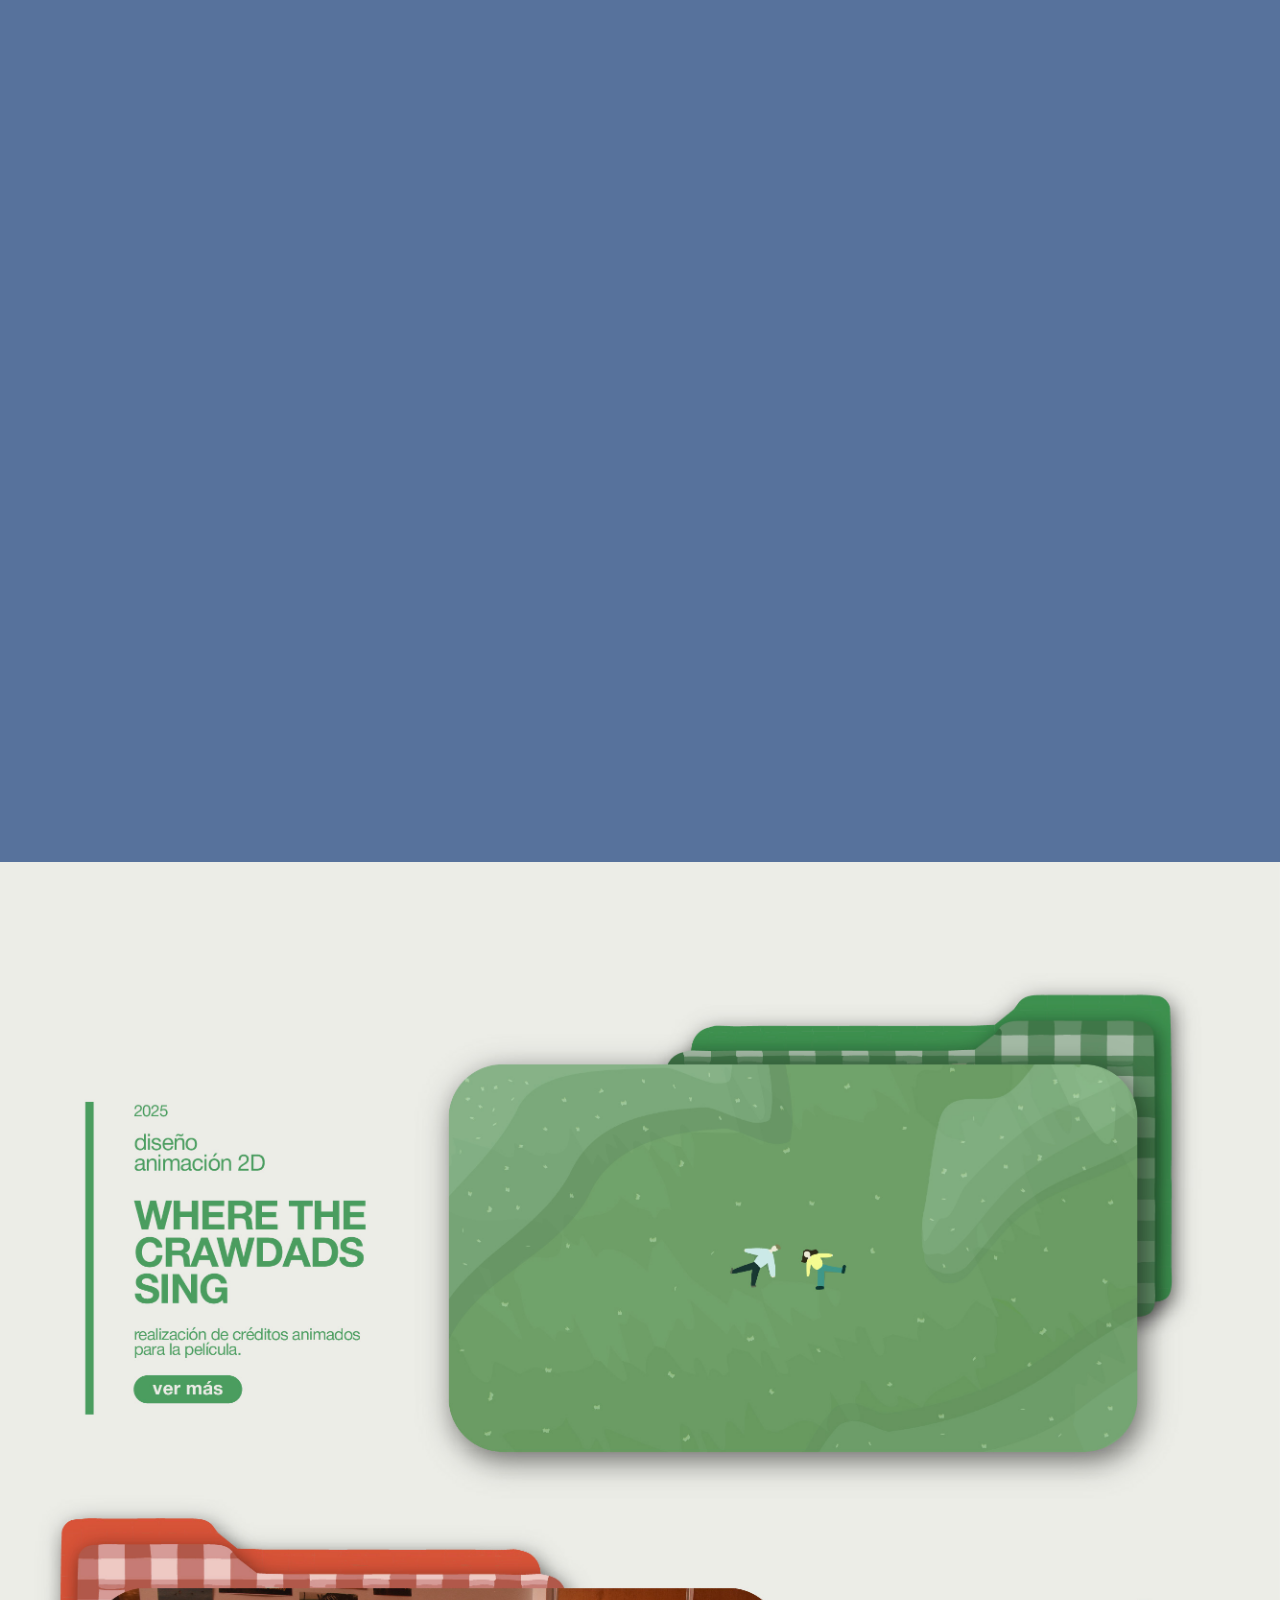
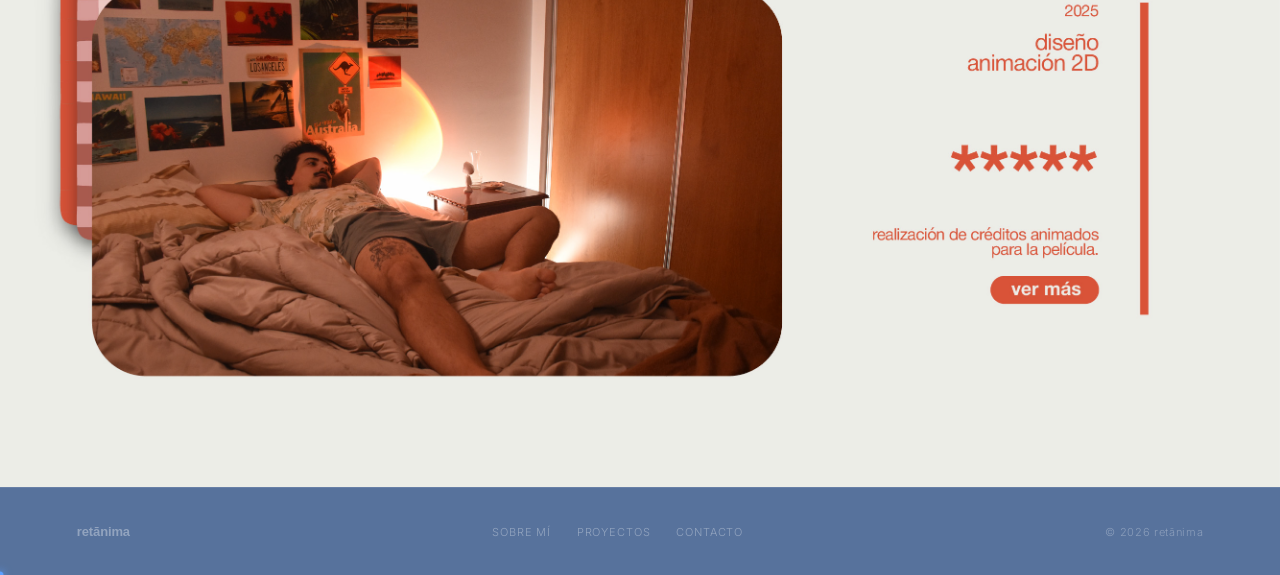
==== commit 9e73a7ae: "Corregir links" ====
(no text change in the page or its own stylesheets)
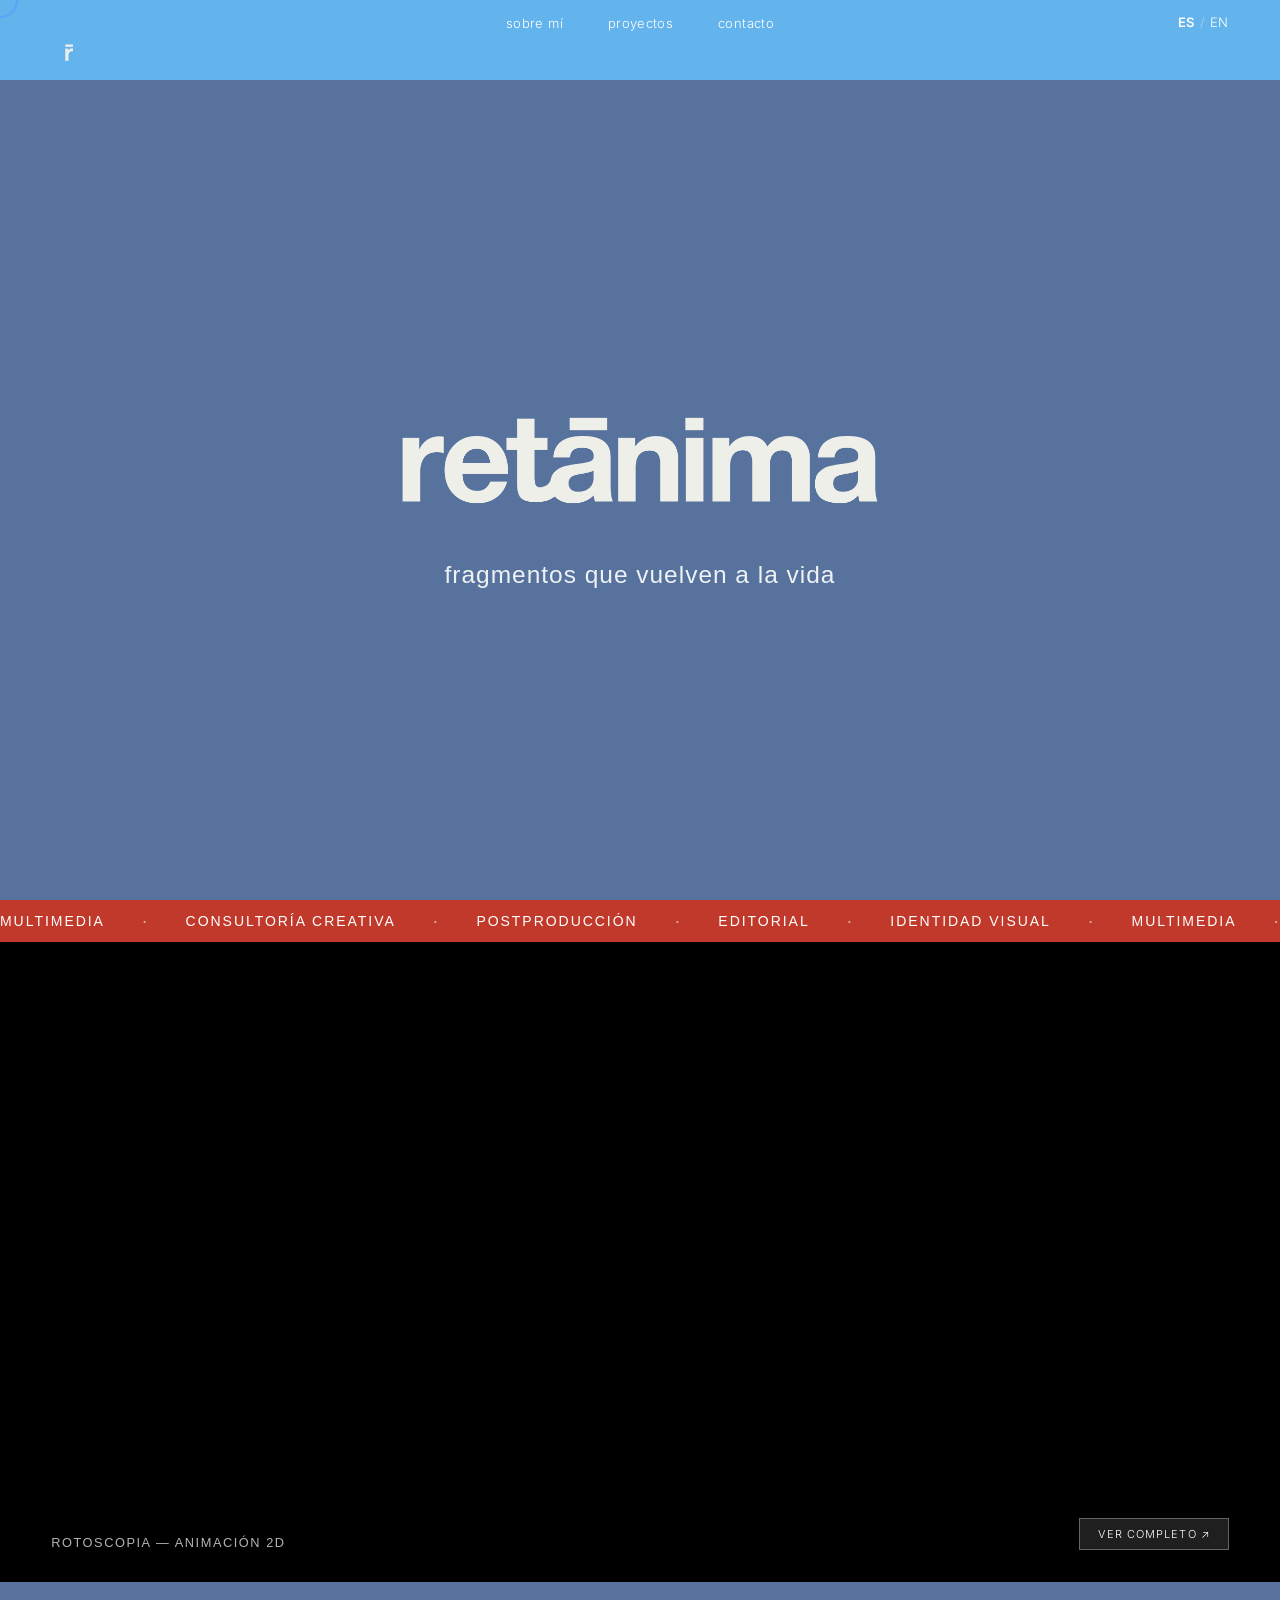
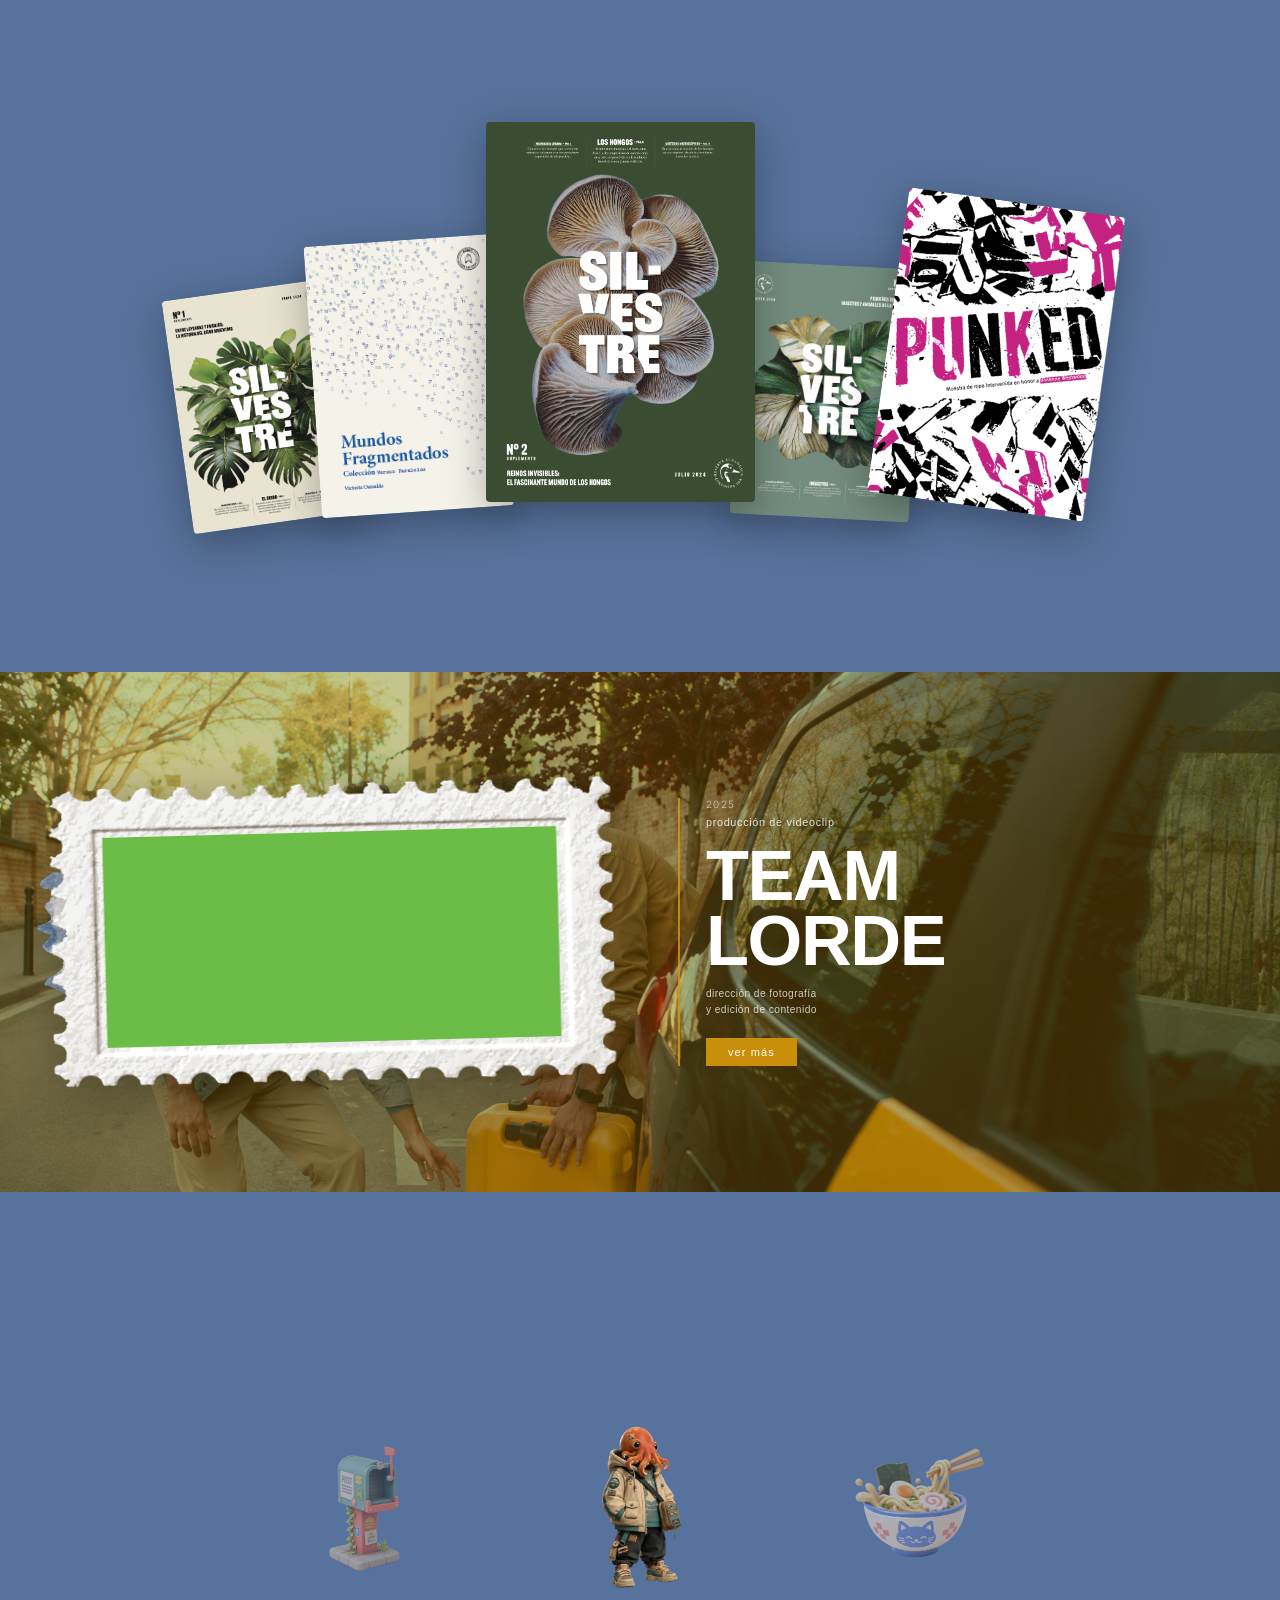
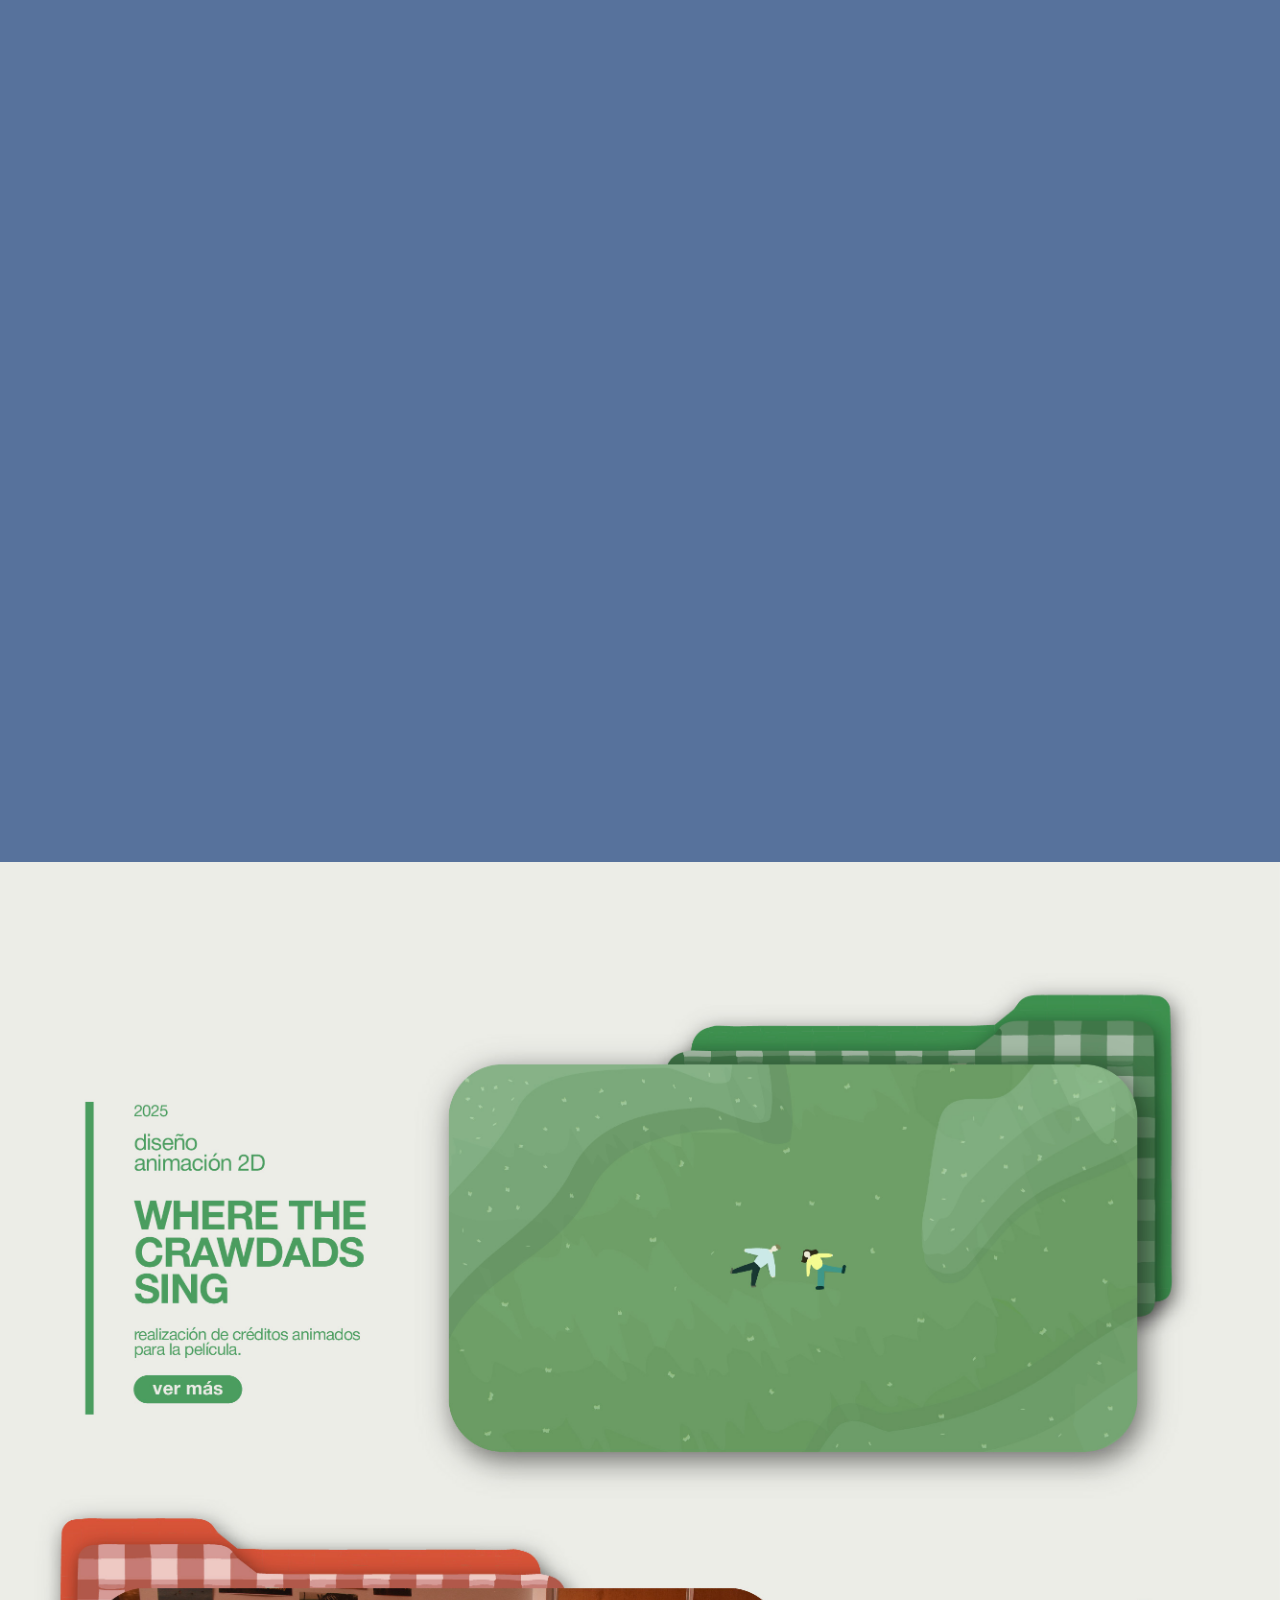
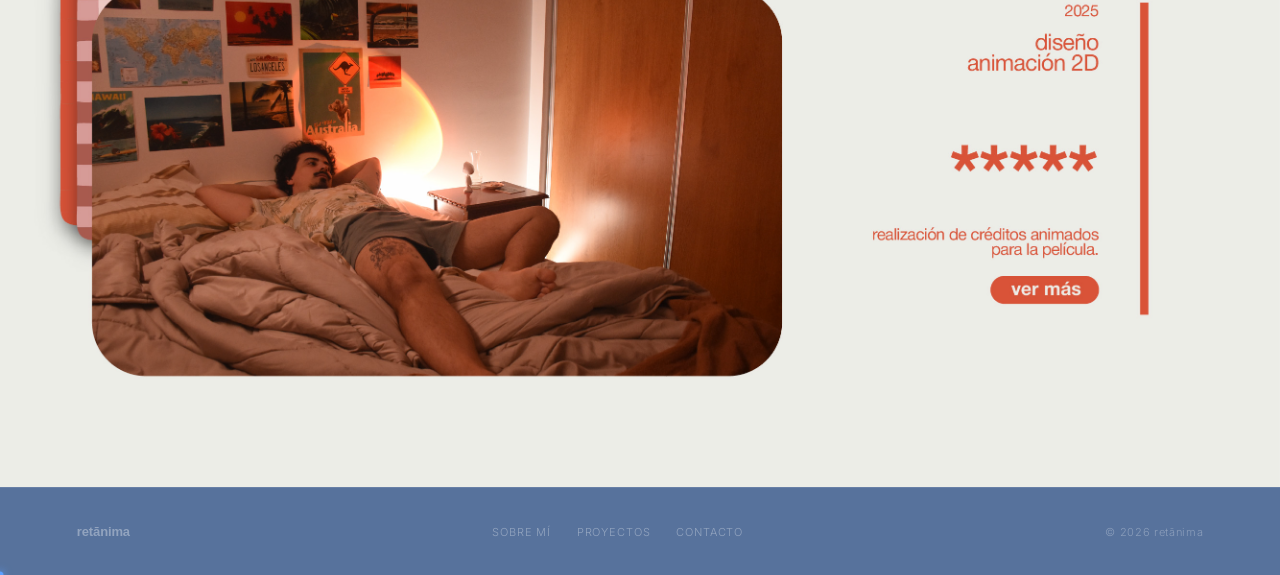
==== commit 151d2330: "Corregir header" ====
--- a/Claude/index.html
+++ b/Claude/index.html
@@ -32,10 +32,11 @@
   top:0;left:0;right:0;
   z-index:900;
   height:80px;
+  background:#63b3ed;
   display:grid;
   grid-template-columns:1fr auto 1fr;
-  align-items:center;
-  padding:0 clamp(20px,4vw,52px);
+  align-items:start;
+  padding:14px clamp(20px,4vw,52px) 0;
 }
 .hdr-logo{
   display:flex;
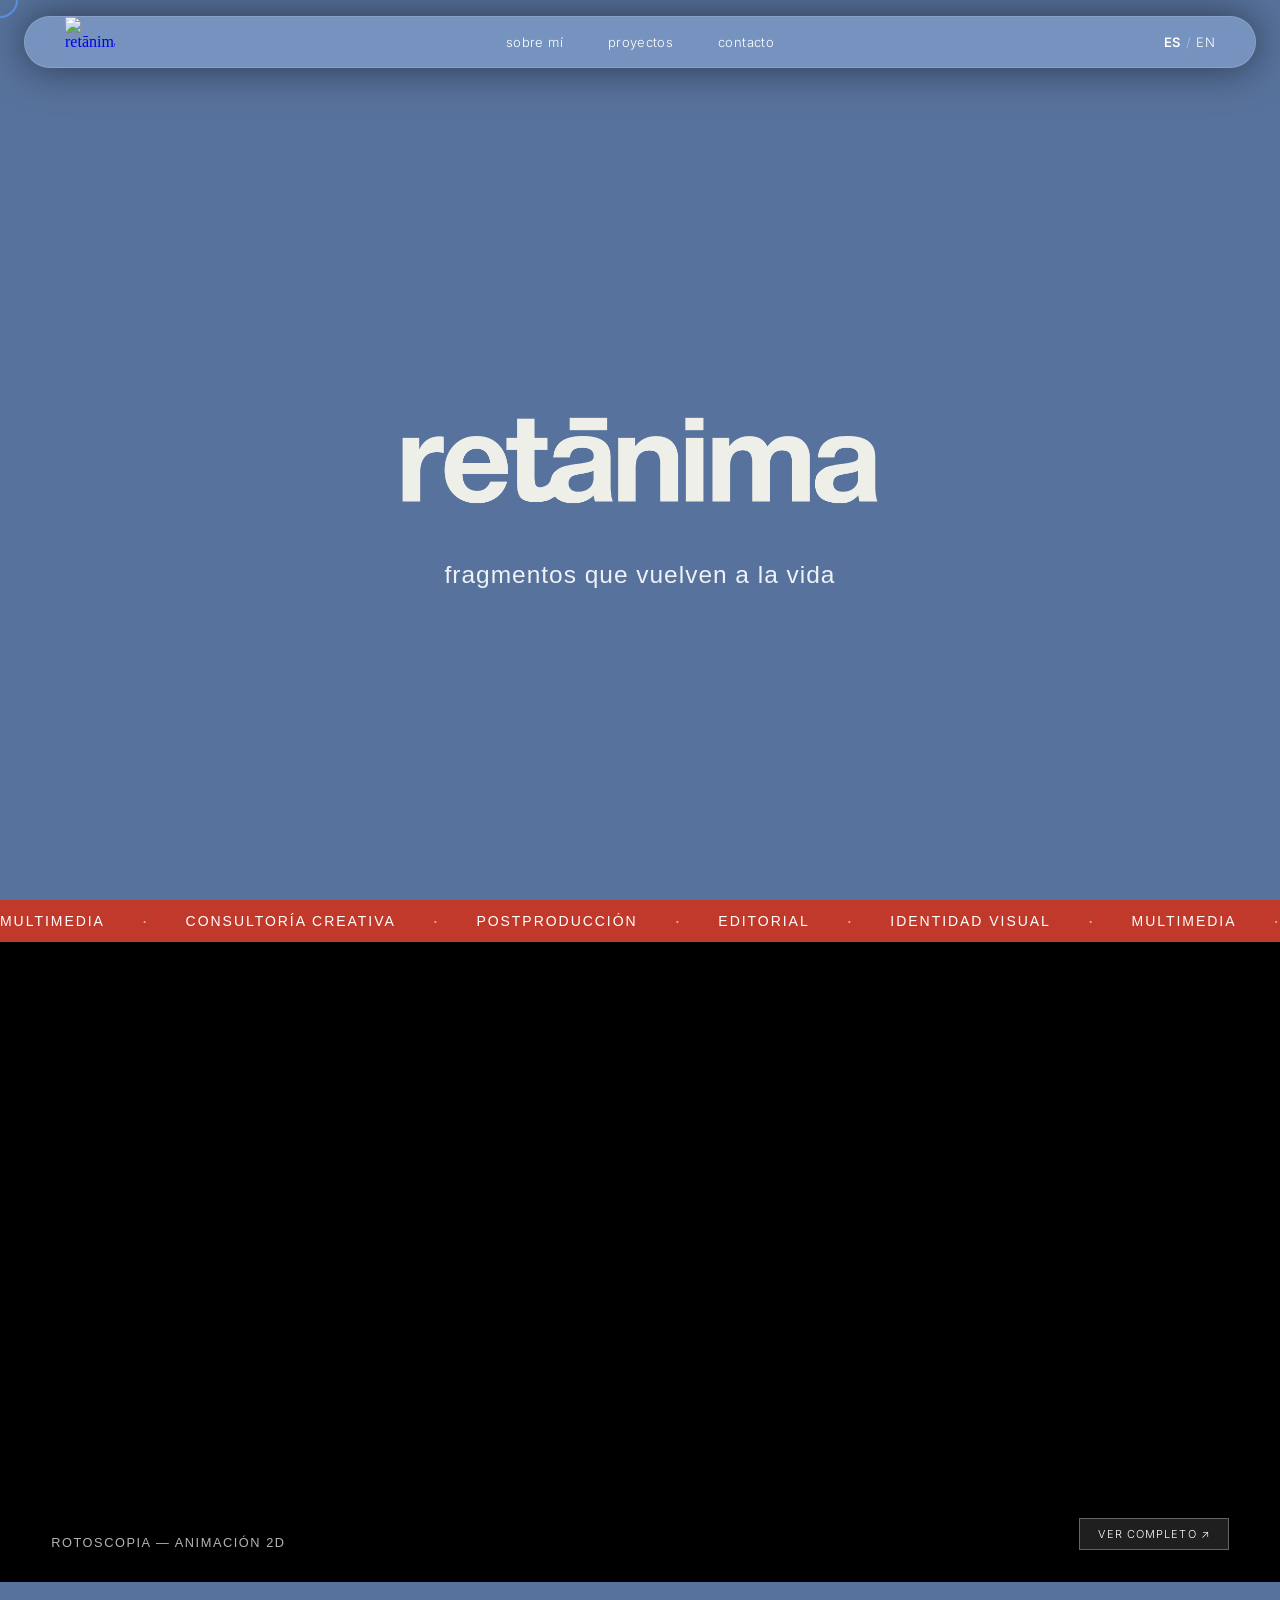
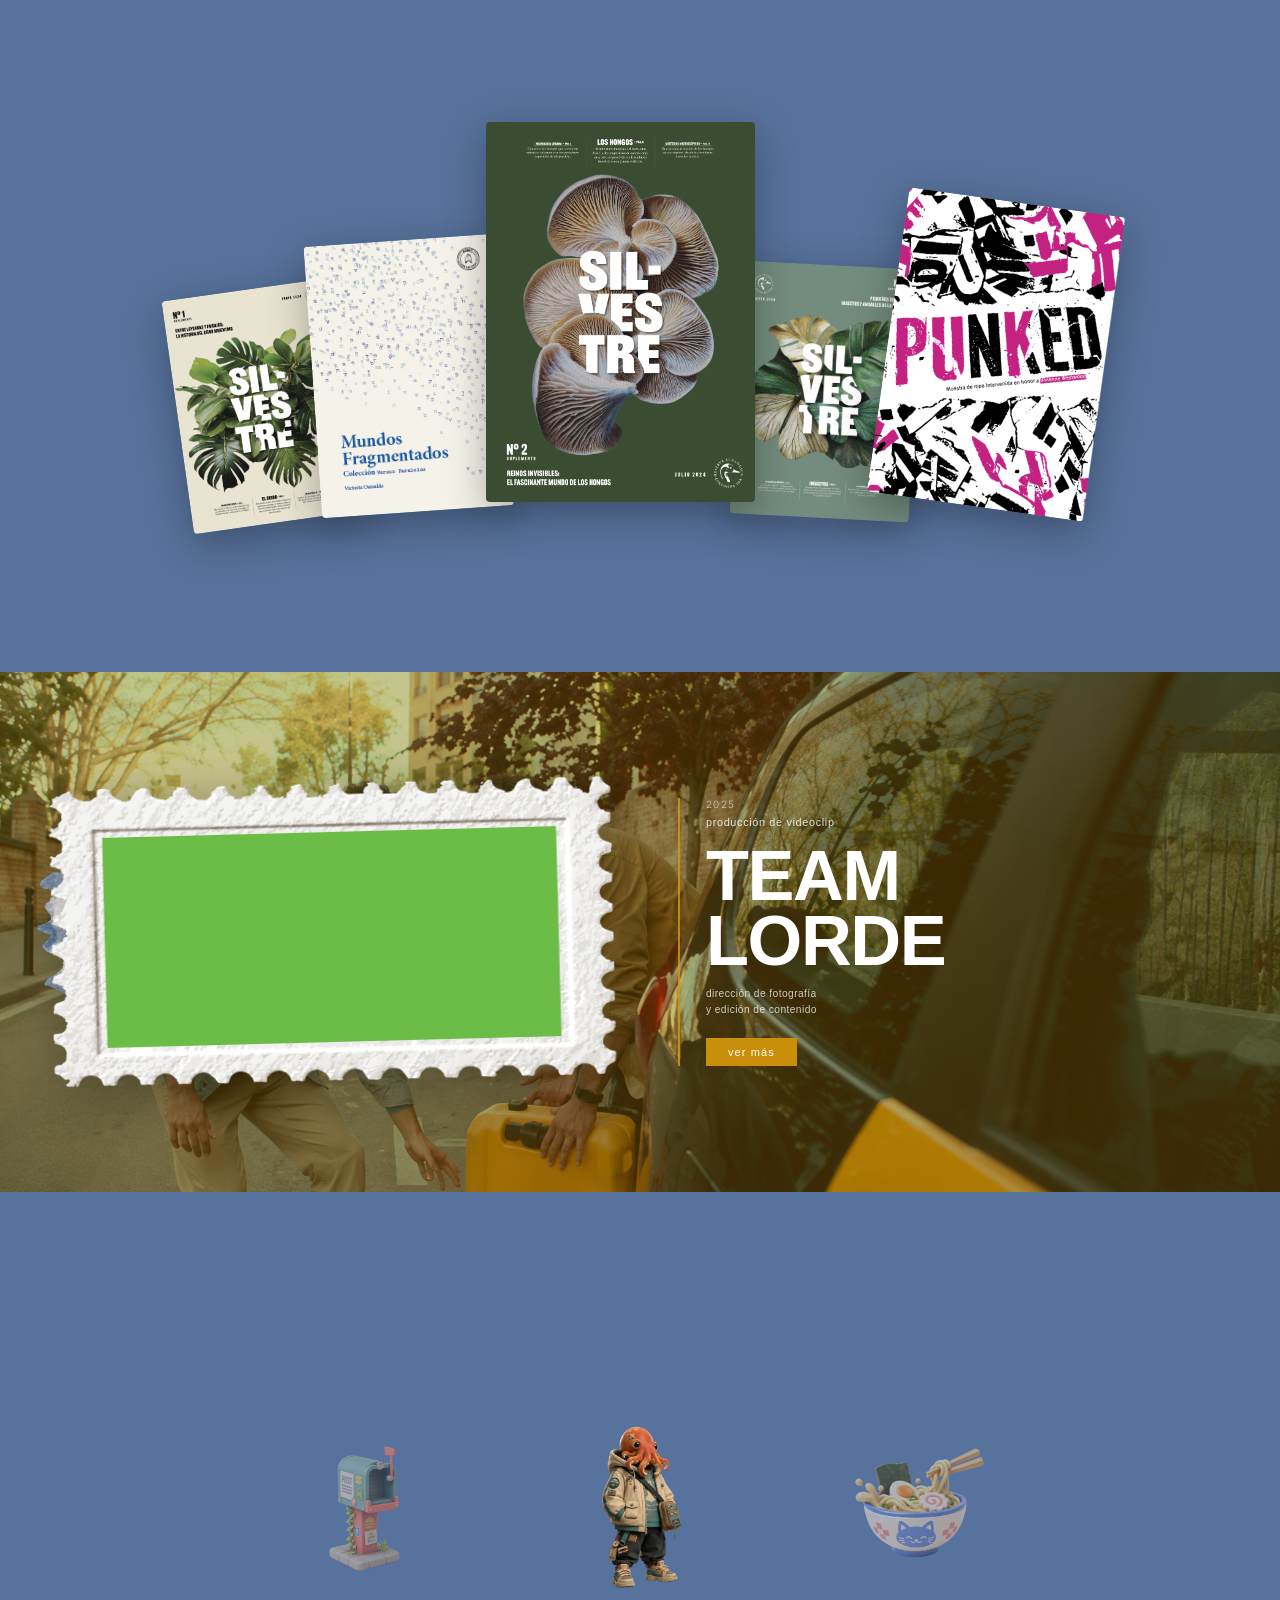
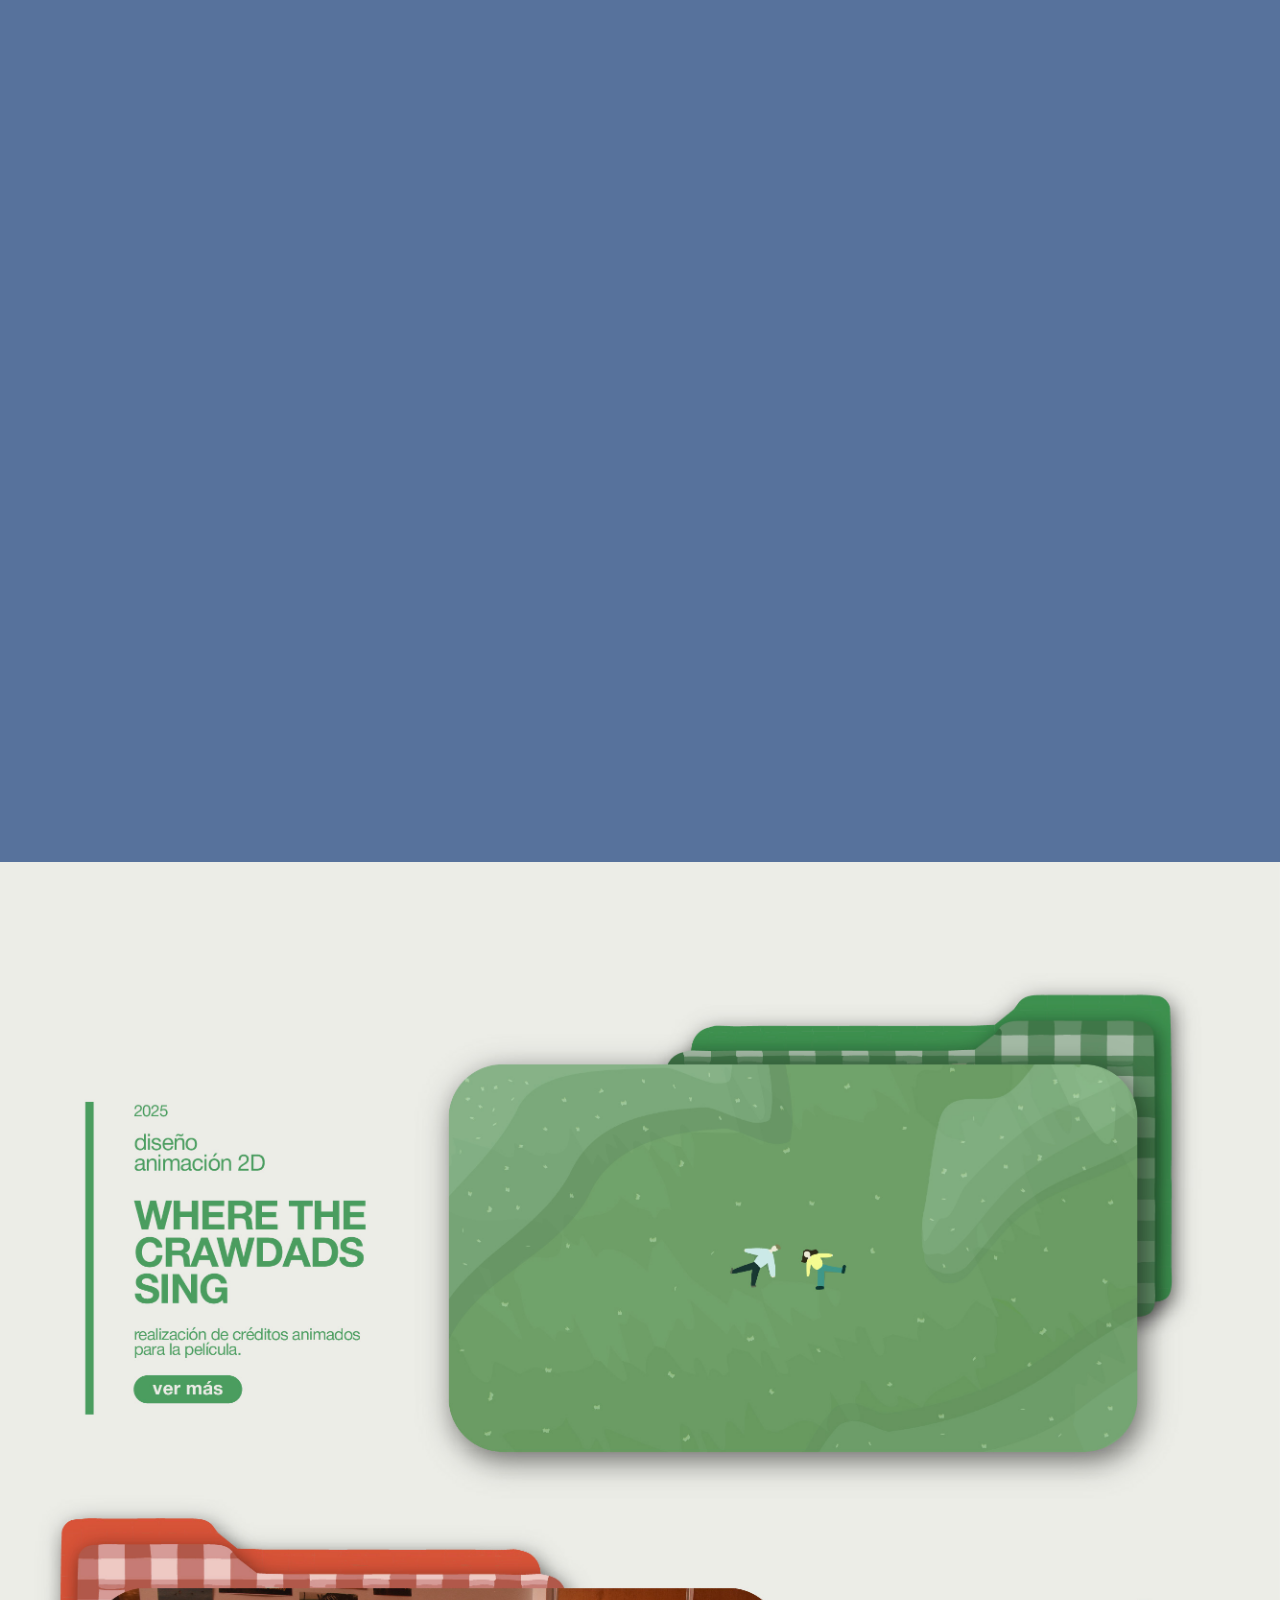
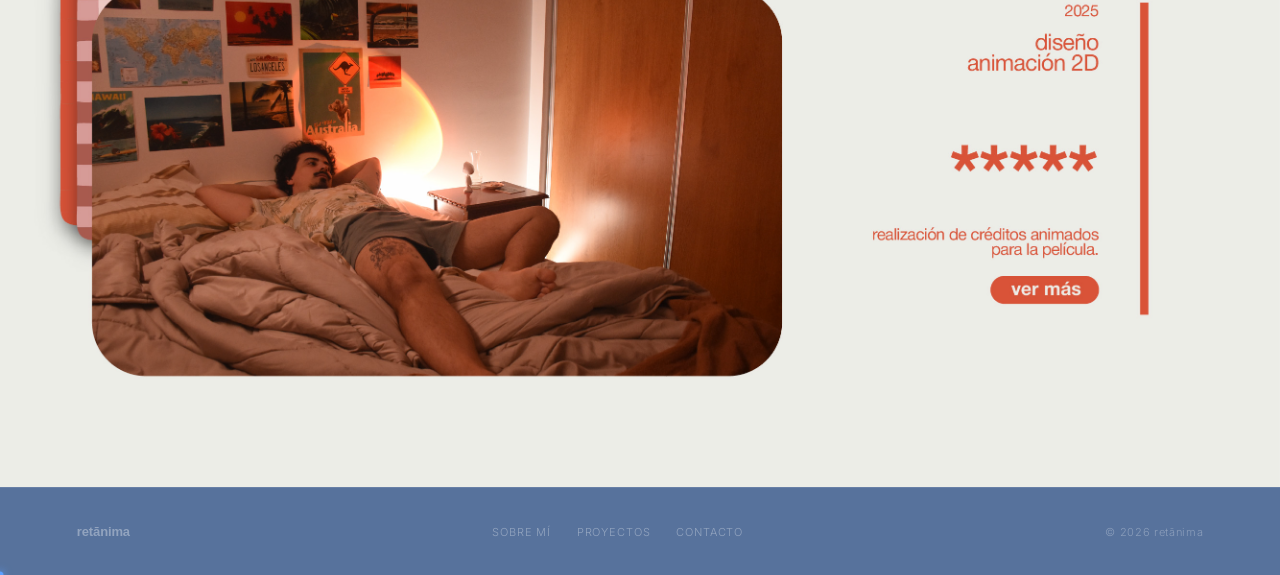
==== commit e9d0e47a: "Corregir header y reduccion de logo a svg" ====
--- a/Claude/index.html
+++ b/Claude/index.html
@@ -29,31 +29,37 @@
 /* HEADER */
 header{
   position:fixed;
-  top:0;left:0;right:0;
+  top:16px;left:50%;
+  transform:translateX(-50%);
+  width:calc(100% - 48px);
+  max-width:1300px;
   z-index:900;
-  height:80px;
-  background:#63b3ed;
+  height:52px;
+  background:rgba(150,180,225,.50);
+  backdrop-filter:blur(22px);
+  -webkit-backdrop-filter:blur(22px);
+  border:1px solid rgba(255,255,255,.14);
+  border-radius:40px;
+  box-shadow:0 0 40px rgba(0,0,0,.50);
   display:grid;
   grid-template-columns:1fr auto 1fr;
-  align-items:start;
-  padding:14px clamp(20px,4vw,52px) 0;
+  align-items:center;
+  padding:0 clamp(20px,4vw,40px);
 }
 .hdr-logo{
   display:flex;
   align-items:center;
   text-decoration:none;
-  margin-left:-20px;
-  margin-top:0;
 }
 .hdr-logo img{
-  width:76px;
-  height:76px;
+  width:50px;
+  height:50px;
   object-fit:contain;
 }
 nav.hdr-nav{
   display:flex;
   align-items:center;
-  gap:clamp(24px,3.5vw,52px);
+  gap:clamp(28px,3.5vw,54px);
 }
 nav.hdr-nav a{
   font-family:'Inter',sans-serif;
